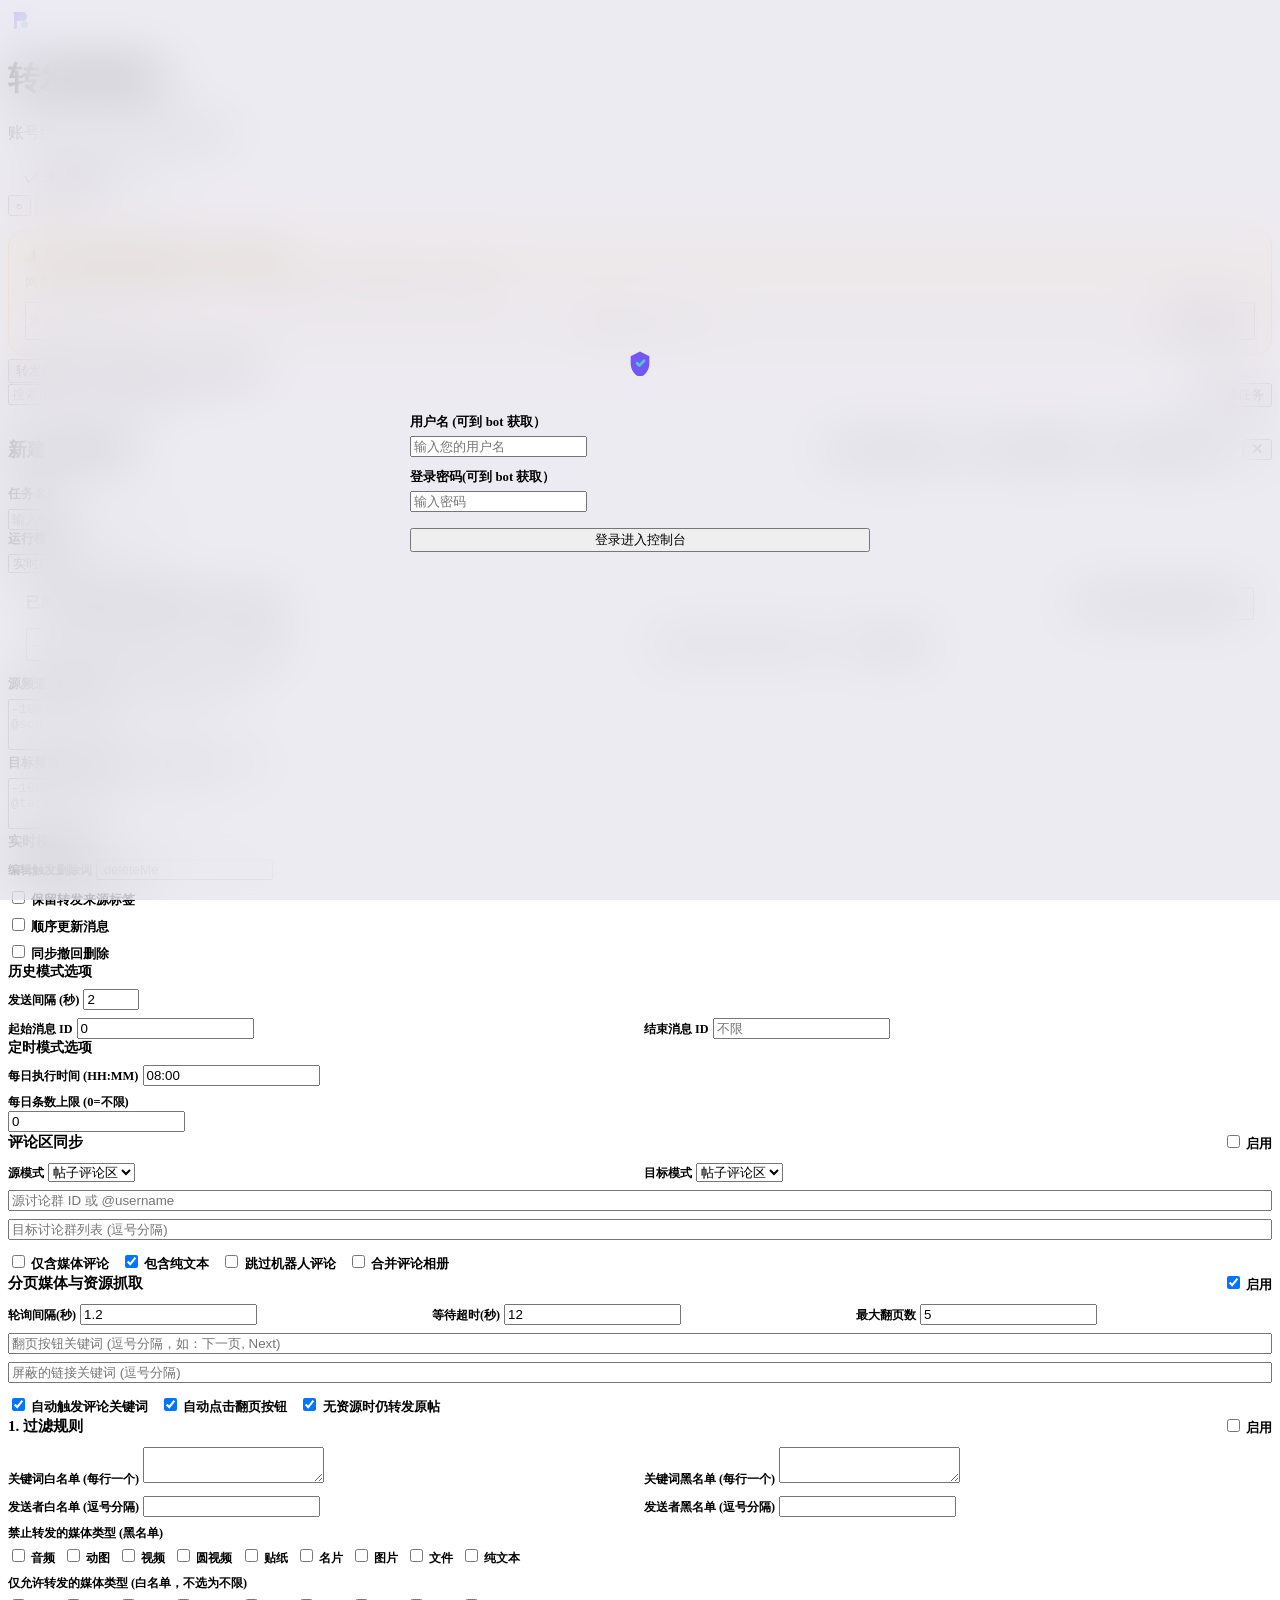
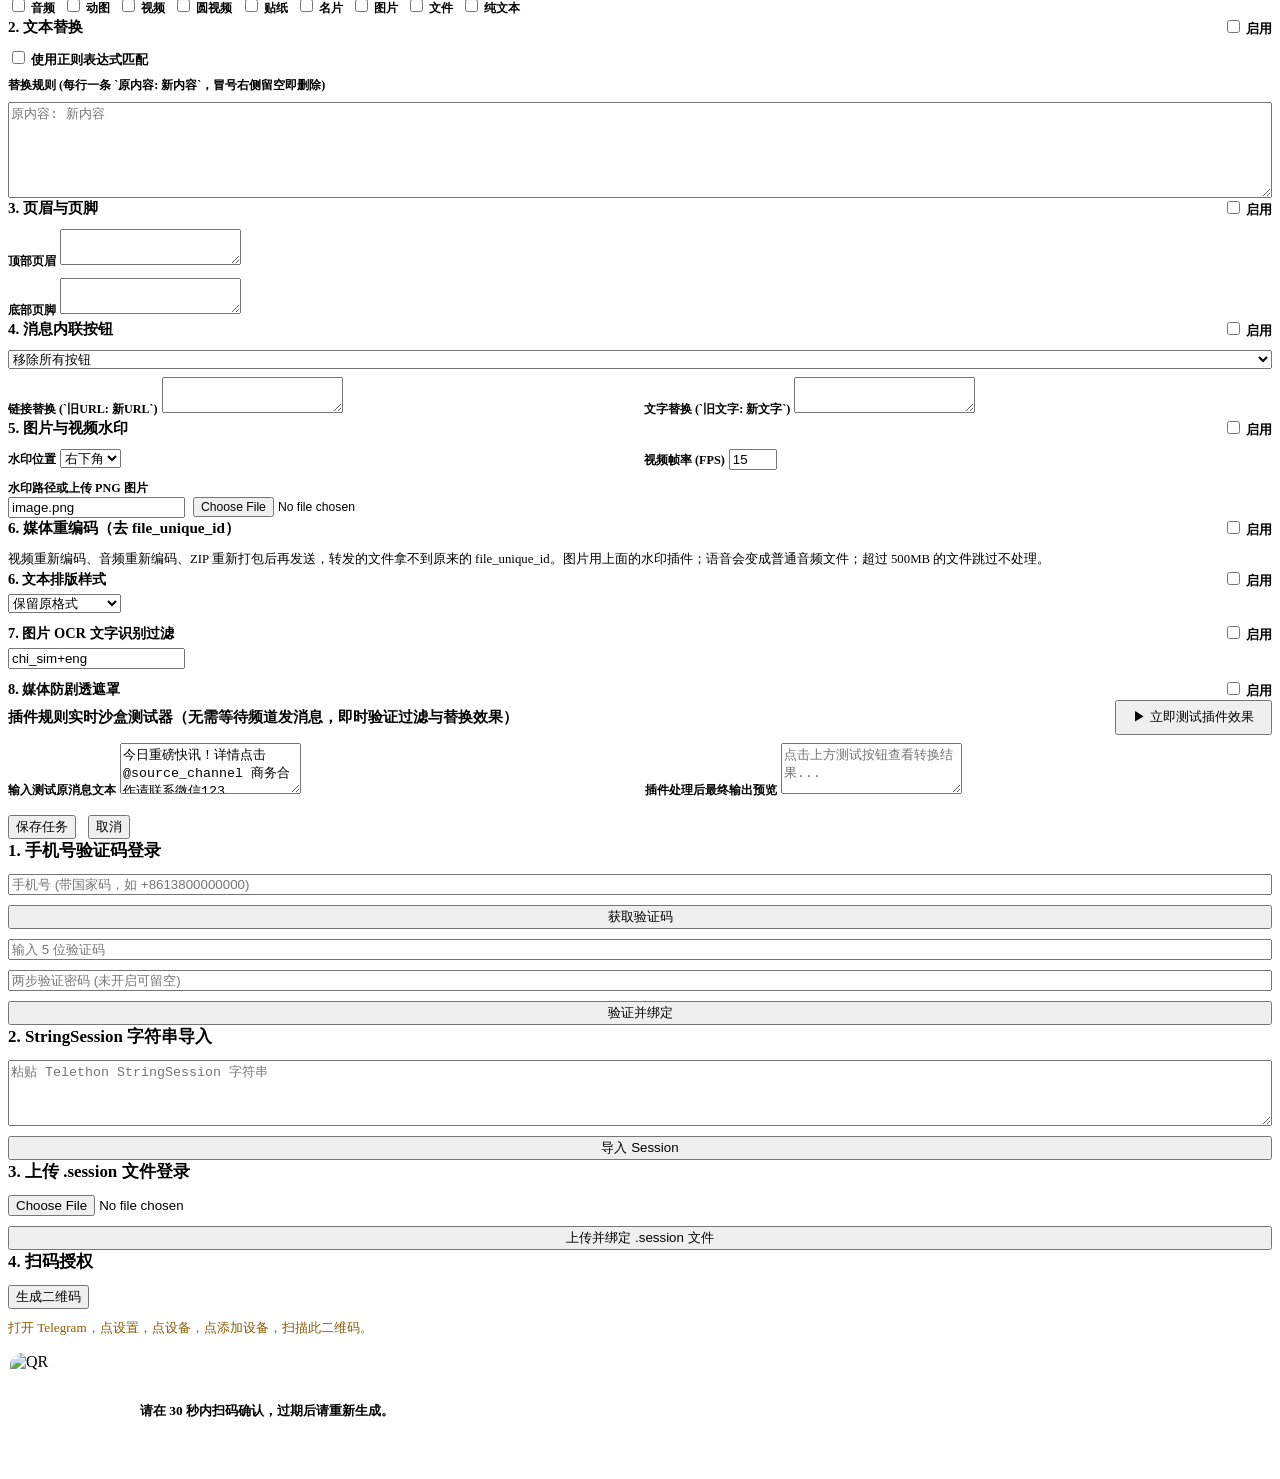
==== nb/multitenant/static/index.html @ 525ebd6b "Add recode plugin: re-encode video/audio and repack zip so forwarded copies get a new file_unique_id" ====
<!doctype html>
<html lang="zh-CN">
<head>
  <meta charset="utf-8">
  <meta name="viewport" content="width=device-width,initial-scale=1,maximum-scale=1">
  <title>转发控制台</title>
  <script src="https://telegram.org/js/telegram-web-app.js"></script>
  <link rel="stylesheet" href="/miniapp/static/style.css">
</head>
<body>
  <div id="app" class="liquid-slab">
    <header class="slab-topbar">
      <div class="slab-brand">
        <div class="slab-brand-icon" aria-hidden="true">
          <svg width="24" height="24" viewBox="0 0 24 24" fill="none">
            <path d="M5 5.5C5 4.67 5.67 4 6.5 4H14.5C16.99 4 19 6.01 19 8.5C19 10.99 16.99 13 14.5 13H9V19.5C9 20.33 8.33 21 7.5 21C6.67 21 6 20.33 6 19.5V5.5Z" fill="#7357F6"/>
            <circle cx="16.5" cy="16.5" r="3.5" fill="#52C5CF"/>
          </svg>
        </div>
        <div>
          <h1 class="slab-title">转发控制台</h1>
          <p class="slab-subtitle">账号绑定、转发任务与插件配置</p>
        </div>
      </div>

      <div class="window-controls">
        <div id="accountBadge" class="glass-status-pill" style="padding: 8px 16px;">
          <span class="check-badge-violet">✓</span>
          <span id="accountLabel" style="font-size: 0.86rem; font-weight: 700;">未绑定账号</span>
          <span id="loggedInBadge" class="hidden" style="font-size: 0.72rem; font-weight: 800; color: #1d9d63; background: #e6f7ee; border-radius: 999px; padding: 2px 8px; margin-left: 2px;">已登录</span>
        </div>
        <button id="refreshBtn" class="glass-circle-icon" title="刷新数据" type="button">↻</button>
        <button id="lockScreenBtn" class="glass-circle-icon" title="账号登录" type="button">🔒</button>
      </div>
    </header>

    <!-- 默认密码提醒横幅：网页账号为默认密码 admin123 时显示 -->
    <div id="defaultPwBanner" class="hidden" style="margin: 14px 0 4px; padding: 14px 16px; border-radius: 16px; background: #fff7e6; border: 1px solid #f5c66b; display: flex; flex-direction: column; gap: 10px;">
      <div style="font-size: 0.9rem; font-weight: 800; color: #8a5a00;">⚠️ 您正在使用默认密码登录，请尽快修改</div>
      <div style="font-size: 0.82rem; color: #6b5a2e;">网页账号 <strong id="defaultPwUser"></strong> 的密码仍是默认的 admin123，知道用户名的人可以直接登录，请立即修改。</div>
      <div style="display: flex; gap: 8px; flex-wrap: wrap;">
        <input id="oldPwInput" type="password" class="pill-input" style="flex: 1; min-width: 140px;" placeholder="原密码（admin123）">
        <input id="newPwInput" type="password" class="pill-input" style="flex: 1; min-width: 140px;" placeholder="新密码（至少 4 位）">
        <button id="changePwBtn" type="button" class="btn-liquid-primary" style="padding: 8px 18px;">修改密码</button>
      </div>
    </div>

    <!-- 精简后的 3 栏主导航 -->
    <nav class="segmented-track" aria-label="主导航">
      <button type="button" class="segment-btn active" data-tab="tasksView">转发任务 (<span id="taskCount">0</span>)</button>
      <button type="button" class="segment-btn" id="authTabBtn" data-tab="authView">账号登录</button>
      <button type="button" class="segment-btn" data-tab="streamView">实时转发流水</button>
    </nav>

    <!-- 视图 1：转发任务管理（列表 + 集成式任务与插件编辑器） -->
    <section id="tasksView" class="tab-panel">
      <div class="aqua-search-card" style="margin-bottom: 20px; display:flex; align-items:center; justify-content:space-between; gap:14px; flex-wrap:wrap;">
        <div class="pill-search-bar" style="flex:1; min-width:240px;">
          <input id="searchTaskInput" type="text" placeholder="搜索任务名称、源频道或目标群组...">
        </div>
        <button id="newTaskBtn" type="button" class="btn-liquid-primary">＋ 新建任务</button>
      </div>

      <!-- 任务卡片列表 -->
      <div id="taskList" class="bento-grid"></div>

      <!-- 统一任务与插件编辑器（消除重复设置入口，分 3 个清晰页签） -->
      <div id="editor" class="iridescent-feature-card hidden" style="margin-top: 22px;">
        <div style="display:flex; justify-content:space-between; align-items:center; margin-bottom:14px; flex-wrap:wrap; gap:10px;">
          <h3 id="editorTitle" style="margin:0; font-size:1.18rem; font-weight:800;">新建 / 编辑任务</h3>
          <div style="display:flex; gap:8px; align-items:center;">
            <div class="segmented-track" style="margin:0; padding:4px;">
              <button type="button" class="segment-btn active" data-editor-tab="edBasic" style="padding:6px 14px; font-size:0.82rem;">1. 通道与运行模式</button>
              <button type="button" class="segment-btn" data-editor-tab="edSync" style="padding:6px 14px; font-size:0.82rem;">2. 评论与资源抓取</button>
              <button type="button" class="segment-btn" data-editor-tab="edPlugins" style="padding:6px 14px; font-size:0.82rem;">3. 插件规则 (8项)</button>
            </div>
            <button type="button" id="closeEditorBtn" class="glass-circle-icon">✕</button>
          </div>
        </div>

        <form id="taskForm">
          <input type="hidden" id="taskId" name="id">
          <input type="hidden" id="taskRevision" name="revision" value="1">

          <!-- 子面板 1：基础通道与运行模式 -->
          <div id="edBasic" class="editor-subpanel bento-grid">
            <div class="col-6">
              <label style="display:block; font-size:0.83rem; font-weight:700; margin-bottom:6px;">任务名称</label>
              <input type="text" id="taskName" class="pill-input" required placeholder="输入任务名称">
            </div>

            <div class="col-6">
              <label style="display:block; font-size:0.83rem; font-weight:700; margin-bottom:6px;">运行模式</label>
              <select id="taskMode" class="pill-select">
                <option value="live">实时转发 (Live)</option>
                <option value="past">历史搬运 (Past)</option>
                <option value="schedule">定时推送 (Schedule)</option>
              </select>
            </div>

            <div class="col-12 aqua-search-card" style="padding:14px 18px;">
              <div style="display:flex; justify-content:space-between; align-items:center; flex-wrap:wrap; gap:10px; margin-bottom:8px;">
                <strong style="font-size:0.86rem;">已加入频道与群组快速选择器（免手填 ID）</strong>
                <button type="button" id="loadDialogsBtn" class="btn-liquid-secondary" style="padding:6px 14px; font-size:0.78rem;">↻ 拉取已加入的频道/群组列表</button>
              </div>
              <div style="display:grid; grid-template-columns:1fr 1fr; gap:10px;">
                <div style="display:flex; gap:6px;">
                  <select id="dialogSourcePicker" class="pill-select"><option value="">-- 选择后点击加入源列表 --</option></select>
                  <button type="button" id="appendSourceDialogBtn" class="btn-liquid-ghost" style="padding:6px 12px; font-size:0.78rem; white-space:nowrap;">＋ 设为源</button>
                </div>
                <div style="display:flex; gap:6px;">
                  <select id="dialogTargetPicker" class="pill-select"><option value="">-- 选择后点击加入目标列表 --</option></select>
                  <button type="button" id="appendTargetDialogBtn" class="btn-liquid-ghost" style="padding:6px 12px; font-size:0.78rem; white-space:nowrap;">＋ 设为目标</button>
                </div>
              </div>
            </div>

            <div class="col-6">
              <label style="display:block; font-size:0.83rem; font-weight:700; margin-bottom:6px;">源频道 / 群组 (每行一个 ID 或 @username)</label>
              <textarea id="sourceChat" class="pill-textarea" rows="3" required placeholder="-1001234567890&#10;@source_channel"></textarea>
            </div>

            <div class="col-6">
              <label style="display:block; font-size:0.83rem; font-weight:700; margin-bottom:6px;">目标频道 / 群组 (每行一个 ID 或 @username)</label>
              <textarea id="targetChat" class="pill-textarea" rows="3" required placeholder="-1009876543210&#10;@target_channel"></textarea>
            </div>

            <div class="col-4 glass-panel">
              <strong style="display:block; font-size:0.86rem; margin-bottom:8px;">实时模式选项</strong>
              <label style="font-size:0.78rem; font-weight:700;">编辑触发删除词</label>
              <input type="text" id="liveDeleteOnEdit" class="pill-input" value=".deleteMe">
              <div style="margin-top:8px; display:flex; flex-direction:column; gap:6px; font-size:0.82rem; font-weight:600;">
                <label><input type="checkbox" id="showForwardedFrom"> 保留转发来源标签</label>
                <label><input type="checkbox" id="liveSequential"> 顺序更新消息</label>
                <label><input type="checkbox" id="liveDeleteSync"> 同步撤回删除</label>
              </div>
            </div>

            <div class="col-4 glass-panel">
              <strong style="display:block; font-size:0.86rem; margin-bottom:8px;">历史模式选项</strong>
              <label style="font-size:0.78rem; font-weight:700;">发送间隔 (秒)</label>
              <input type="number" id="pastDelay" class="pill-input" value="2" min="0" max="100">
              <div style="display:grid; grid-template-columns:1fr 1fr; gap:8px; margin-top:8px;">
                <div>
                  <label style="font-size:0.76rem; font-weight:700;">起始消息 ID</label>
                  <input type="number" id="pastOffset" class="pill-input" value="0" min="0">
                </div>
                <div>
                  <label style="font-size:0.76rem; font-weight:700;">结束消息 ID</label>
                  <input type="number" id="pastEnd" class="pill-input" placeholder="不限">
                </div>
              </div>
            </div>

            <div class="col-4 glass-panel">
              <strong style="display:block; font-size:0.86rem; margin-bottom:8px;">定时模式选项</strong>
              <label style="font-size:0.78rem; font-weight:700;">每日执行时间 (HH:MM)</label>
              <input type="text" id="scheduleRunTime" class="pill-input" value="08:00">
              <label style="display:block; font-size:0.78rem; font-weight:700; margin-top:8px;">每日条数上限 (0=不限)</label>
              <input type="number" id="scheduleDailyLimit" class="pill-input" value="0" min="0">
            </div>
          </div>

          <!-- 子面板 2：评论区与资源抓取 -->
          <div id="edSync" class="editor-subpanel bento-grid hidden">
            <div class="col-6 glass-panel">
              <div style="display:flex; justify-content:space-between; align-items:center; margin-bottom:10px;">
                <strong style="font-size:0.95rem;">评论区同步</strong>
                <label style="font-size:0.84rem; font-weight:700;"><input type="checkbox" id="commentsEnabled"> 启用</label>
              </div>
              <div style="display:flex; flex-direction:column; gap:8px;">
                <div style="display:grid; grid-template-columns:1fr 1fr; gap:8px;">
                  <div>
                    <label style="font-size:0.76rem; font-weight:700;">源模式</label>
                    <select id="commentsSourceMode" class="pill-select">
                      <option value="comments">帖子评论区</option>
                      <option value="discussion">讨论群组</option>
                    </select>
                  </div>
                  <div>
                    <label style="font-size:0.76rem; font-weight:700;">目标模式</label>
                    <select id="commentsDestMode" class="pill-select">
                      <option value="comments">帖子评论区</option>
                      <option value="discussion">讨论群组</option>
                    </select>
                  </div>
                </div>
                <input type="text" id="commentsSourceGroup" class="pill-input" placeholder="源讨论群 ID 或 @username">
                <input type="text" id="commentsDestGroups" class="pill-input" placeholder="目标讨论群列表 (逗号分隔)">
                <div style="display:flex; gap:12px; flex-wrap:wrap; font-size:0.8rem; font-weight:600; margin-top:4px;">
                  <label><input type="checkbox" id="commentsOnlyMedia"> 仅含媒体评论</label>
                  <label><input type="checkbox" id="commentsIncludeText" checked> 包含纯文本</label>
                  <label><input type="checkbox" id="commentsSkipBot"> 跳过机器人评论</label>
                  <label><input type="checkbox" id="commentsMergeMedia"> 合并评论相册</label>
                </div>
              </div>
            </div>

            <div class="col-6 glass-panel">
              <div style="display:flex; justify-content:space-between; align-items:center; margin-bottom:10px;">
                <strong style="font-size:0.95rem;">分页媒体与资源抓取</strong>
                <label style="font-size:0.84rem; font-weight:700;"><input type="checkbox" id="botMediaEnabled" checked> 启用</label>
              </div>
              <div style="display:flex; flex-direction:column; gap:8px;">
                <div style="display:grid; grid-template-columns:1fr 1fr 1fr; gap:8px;">
                  <div>
                    <label style="font-size:0.76rem; font-weight:700;">轮询间隔(秒)</label>
                    <input type="number" id="botMediaPollInterval" class="pill-input" value="1.2" step="0.1">
                  </div>
                  <div>
                    <label style="font-size:0.76rem; font-weight:700;">等待超时(秒)</label>
                    <input type="number" id="botMediaWaitTimeout" class="pill-input" value="12">
                  </div>
                  <div>
                    <label style="font-size:0.76rem; font-weight:700;">最大翻页数</label>
                    <input type="number" id="botMediaMaxPages" class="pill-input" value="5">
                  </div>
                </div>
                <input type="text" id="botMediaKeywords" class="pill-input" placeholder="翻页按钮关键词 (逗号分隔，如：下一页, Next)">
                <input type="text" id="botMediaBlacklist" class="pill-input" placeholder="屏蔽的链接关键词 (逗号分隔)">
                <div style="display:flex; gap:12px; flex-wrap:wrap; font-size:0.8rem; font-weight:600; margin-top:4px;">
                  <label><input type="checkbox" id="botMediaAutoTrigger" checked> 自动触发评论关键词</label>
                  <label><input type="checkbox" id="botMediaPagination" checked> 自动点击翻页按钮</label>
                  <label><input type="checkbox" id="botMediaForceEmpty" checked> 无资源时仍转发原帖</label>
                </div>
              </div>
            </div>
          </div>

          <!-- 子面板 3：8大插件完整参数 -->
          <div id="edPlugins" class="editor-subpanel bento-grid hidden">
            <!-- 1. 过滤插件 -->
            <div class="col-6 glass-panel">
              <div style="display:flex; justify-content:space-between; align-items:center; margin-bottom:10px;">
                <strong style="font-size:0.95rem;">1. 过滤规则</strong>
                <label style="font-size:0.84rem; font-weight:700;"><input type="checkbox" id="plg_filter_check"> 启用</label>
              </div>
              <div style="display:flex; flex-direction:column; gap:8px;">
                <div style="display:grid; grid-template-columns:1fr 1fr; gap:8px;">
                  <div>
                    <label style="font-size:0.76rem; font-weight:700;">关键词白名单 (每行一个)</label>
                    <textarea id="plg_filter_text_white" class="pill-textarea" rows="2"></textarea>
                  </div>
                  <div>
                    <label style="font-size:0.76rem; font-weight:700;">关键词黑名单 (每行一个)</label>
                    <textarea id="plg_filter_text_black" class="pill-textarea" rows="2"></textarea>
                  </div>
                </div>
                <div style="display:grid; grid-template-columns:1fr 1fr; gap:8px;">
                  <div>
                    <label style="font-size:0.76rem; font-weight:700;">发送者白名单 (逗号分隔)</label>
                    <input type="text" id="plg_filter_users_white" class="pill-input">
                  </div>
                  <div>
                    <label style="font-size:0.76rem; font-weight:700;">发送者黑名单 (逗号分隔)</label>
                    <input type="text" id="plg_filter_users_black" class="pill-input">
                  </div>
                </div>
                <div>
                  <label style="font-size:0.76rem; font-weight:700; display:block; margin-bottom:4px;">禁止转发的媒体类型 (黑名单)</label>
                  <div id="plg_filter_files_black" style="display:flex; flex-wrap:wrap; gap:8px; font-size:0.78rem; font-weight:600;">
                    <label><input type="checkbox" value="audio"> 音频</label>
                    <label><input type="checkbox" value="gif"> 动图</label>
                    <label><input type="checkbox" value="video"> 视频</label>
                    <label><input type="checkbox" value="video_note"> 圆视频</label>
                    <label><input type="checkbox" value="sticker"> 贴纸</label>
                    <label><input type="checkbox" value="contact"> 名片</label>
                    <label><input type="checkbox" value="photo"> 图片</label>
                    <label><input type="checkbox" value="document"> 文件</label>
                    <label><input type="checkbox" value="nofile"> 纯文本</label>
                  </div>
                </div>
                <div>
                  <label style="font-size:0.76rem; font-weight:700; display:block; margin-bottom:4px;">仅允许转发的媒体类型 (白名单，不选为不限)</label>
                  <div id="plg_filter_files_white" style="display:flex; flex-wrap:wrap; gap:8px; font-size:0.78rem; font-weight:600;">
                    <label><input type="checkbox" value="audio"> 音频</label>
                    <label><input type="checkbox" value="gif"> 动图</label>
                    <label><input type="checkbox" value="video"> 视频</label>
                    <label><input type="checkbox" value="video_note"> 圆视频</label>
                    <label><input type="checkbox" value="sticker"> 贴纸</label>
                    <label><input type="checkbox" value="contact"> 名片</label>
                    <label><input type="checkbox" value="photo"> 图片</label>
                    <label><input type="checkbox" value="document"> 文件</label>
                    <label><input type="checkbox" value="nofile"> 纯文本</label>
                  </div>
                </div>
              </div>
            </div>

            <!-- 2. 文本替换插件 -->
            <div class="col-6 glass-panel">
              <div style="display:flex; justify-content:space-between; align-items:center; margin-bottom:10px;">
                <strong style="font-size:0.95rem;">2. 文本替换</strong>
                <label style="font-size:0.84rem; font-weight:700;"><input type="checkbox" id="plg_replace_check"> 启用</label>
              </div>
              <div style="display:flex; flex-direction:column; gap:8px;">
                <label style="font-size:0.82rem; font-weight:700;">
                  <input type="checkbox" id="plg_replace_regex"> 使用正则表达式匹配
                </label>
                <label style="font-size:0.76rem; font-weight:700;">替换规则 (每行一条 `原内容: 新内容`，冒号右侧留空即删除)</label>
                <textarea id="plg_replace_text_raw" class="pill-textarea" rows="6" placeholder="原内容: 新内容"></textarea>
              </div>
            </div>

            <!-- 3. 页眉页脚插件 -->
            <div class="col-6 glass-panel">
              <div style="display:flex; justify-content:space-between; align-items:center; margin-bottom:10px;">
                <strong style="font-size:0.95rem;">3. 页眉与页脚</strong>
                <label style="font-size:0.84rem; font-weight:700;"><input type="checkbox" id="plg_caption_check"> 启用</label>
              </div>
              <div style="display:flex; flex-direction:column; gap:8px;">
                <div>
                  <label style="font-size:0.76rem; font-weight:700;">顶部页眉</label>
                  <textarea id="plg_caption_header" class="pill-textarea" rows="2"></textarea>
                </div>
                <div>
                  <label style="font-size:0.76rem; font-weight:700;">底部页脚</label>
                  <textarea id="plg_caption_footer" class="pill-textarea" rows="2"></textarea>
                </div>
              </div>
            </div>

            <!-- 4. 内联按钮插件 -->
            <div class="col-6 glass-panel">
              <div style="display:flex; justify-content:space-between; align-items:center; margin-bottom:10px;">
                <strong style="font-size:0.95rem;">4. 消息内联按钮</strong>
                <label style="font-size:0.84rem; font-weight:700;"><input type="checkbox" id="plg_inline_check"> 启用</label>
              </div>
              <div style="display:flex; flex-direction:column; gap:8px;">
                <select id="plg_inline_mode" class="pill-select">
                  <option value="remove">移除所有按钮</option>
                  <option value="replace_url">仅替换按钮链接</option>
                  <option value="replace_all">替换按钮文字与链接</option>
                </select>
                <div style="display:grid; grid-template-columns:1fr 1fr; gap:8px;">
                  <div>
                    <label style="font-size:0.76rem; font-weight:700;">链接替换 (`旧URL: 新URL`)</label>
                    <textarea id="plg_inline_url_raw" class="pill-textarea" rows="2"></textarea>
                  </div>
                  <div>
                    <label style="font-size:0.76rem; font-weight:700;">文字替换 (`旧文字: 新文字`)</label>
                    <textarea id="plg_inline_text_raw" class="pill-textarea" rows="2"></textarea>
                  </div>
                </div>
              </div>
            </div>

            <!-- 5. 水印插件 -->
            <div class="col-6 glass-panel">
              <div style="display:flex; justify-content:space-between; align-items:center; margin-bottom:10px;">
                <strong style="font-size:0.95rem;">5. 图片与视频水印</strong>
                <label style="font-size:0.84rem; font-weight:700;"><input type="checkbox" id="plg_mark_check"> 启用</label>
              </div>
              <div style="display:flex; flex-direction:column; gap:8px;">
                <div style="display:grid; grid-template-columns:1fr 1fr; gap:8px;">
                  <div>
                    <label style="font-size:0.76rem; font-weight:700;">水印位置</label>
                    <select id="plg_mark_position" class="pill-select">
                      <option value="centre">居中</option>
                      <option value="bottom_right" selected>右下角</option>
                      <option value="bottom_left">左下角</option>
                      <option value="top_right">右上角</option>
                      <option value="top_left">左上角</option>
                    </select>
                  </div>
                  <div>
                    <label style="font-size:0.76rem; font-weight:700;">视频帧率 (FPS)</label>
                    <input type="number" id="plg_mark_fps" class="pill-input" value="15" min="1" max="60">
                  </div>
                </div>
                <div>
                  <label style="font-size:0.76rem; font-weight:700;">水印路径或上传 PNG 图片</label>
                  <div style="display:flex; gap:8px; align-items:center;">
                    <input type="text" id="plg_mark_image" class="pill-input" value="image.png">
                    <input type="file" id="plg_mark_file" accept="image/png" style="font-size:0.76rem; max-width:170px;">
                  </div>
                </div>
              </div>
            </div>

            <!-- 6. 媒体重编码（去 file_unique_id） -->
            <div class="col-6 glass-panel">
              <div style="display:flex; justify-content:space-between; align-items:center; margin-bottom:10px;">
                <strong style="font-size:0.95rem;">6. 媒体重编码（去 file_unique_id）</strong>
                <label style="font-size:0.84rem; font-weight:700;"><input type="checkbox" id="plg_recode_check"> 启用</label>
              </div>
              <div style="font-size:0.8rem; color:var(--text-muted); line-height:1.6;">
                视频重新编码、音频重新编码、ZIP 重新打包后再发送，转发的文件拿不到原来的 file_unique_id。图片用上面的水印插件；语音会变成普通音频文件；超过 500MB 的文件跳过不处理。
              </div>
            </div>

            <!-- 7~9. 文本样式 + OCR + 防剧透 -->
            <div class="col-6 glass-panel" style="display:flex; flex-direction:column; justify-content:space-between; gap:10px;">
              <div>
                <div style="display:flex; justify-content:space-between; align-items:center; margin-bottom:4px;">
                  <strong style="font-size:0.9rem;">6. 文本排版样式</strong>
                  <label style="font-size:0.82rem; font-weight:700;"><input type="checkbox" id="plg_fmt_check"> 启用</label>
                </div>
                <select id="plg_fmt_style" class="pill-select">
                  <option value="preserve">保留原格式</option>
                  <option value="bold">粗体</option>
                  <option value="italic">斜体</option>
                  <option value="code">等宽代码</option>
                  <option value="strikethrough">删除线</option>
                  <option value="spoiler">防剧透隐藏文字</option>
                </select>
              </div>

              <div>
                <div style="display:flex; justify-content:space-between; align-items:center; margin-bottom:4px;">
                  <strong style="font-size:0.9rem;">7. 图片 OCR 文字识别过滤</strong>
                  <label style="font-size:0.82rem; font-weight:700;"><input type="checkbox" id="plg_ocr_check"> 启用</label>
                </div>
                <input type="text" id="plg_ocr_lang" class="pill-input" value="chi_sim+eng" placeholder="语言代码，如 chi_sim+eng">
              </div>

              <div style="display:flex; justify-content:space-between; align-items:center;">
                <strong style="font-size:0.9rem;">8. 媒体防剧透遮罩</strong>
                <label style="font-size:0.82rem; font-weight:700;"><input type="checkbox" id="plg_spoiler_check"> 启用</label>
              </div>
            </div>
            <!-- 插件规则实时沙盒测试器 -->
            <div class="col-12 aqua-search-card">
              <div style="display:flex; justify-content:space-between; align-items:center; flex-wrap:wrap; gap:10px; margin-bottom:8px;">
                <strong style="font-size:0.92rem;">插件规则实时沙盒测试器（无需等待频道发消息，即时验证过滤与替换效果）</strong>
                <button type="button" id="runPluginSandboxBtn" class="btn-liquid-primary" style="padding:7px 16px; font-size:0.8rem;">▶ 立即测试插件效果</button>
              </div>
              <div style="display:grid; grid-template-columns:1fr 1fr; gap:10px;">
                <div>
                  <label style="font-size:0.76rem; font-weight:700;">输入测试原消息文本</label>
                  <textarea id="sandboxInputText" class="pill-textarea" rows="3" placeholder="输入一段带广告或待替换词的消息进行测试...">今日重磅快讯！详情点击 @source_channel 商务合作请联系微信123</textarea>
                </div>
                <div>
                  <label style="font-size:0.76rem; font-weight:700;">插件处理后最终输出预览</label>
                  <textarea id="sandboxOutputText" class="pill-textarea" rows="3" readonly placeholder="点击上方测试按钮查看转换结果..."></textarea>
                </div>
              </div>
            </div>
          </div>

          <div style="display:flex; gap:12px; flex-wrap:wrap; margin-top:16px;">
            <button type="submit" class="btn-liquid-primary">保存任务</button>
            <button type="button" id="cancelBtn" class="btn-liquid-ghost">取消</button>
          </div>
        </form>
      </div>
    </section>

    <!-- 视图 2：账号登录与绑定 (4种方式) -->
    <section id="authView" class="tab-panel hidden">
      <div class="bento-grid">
        <!-- 1. 手机号验证码登录 -->
        <div class="col-6 glass-panel">
          <h3 style="margin:0 0 12px; font-size:1.06rem; font-weight:800;">1. 手机号验证码登录</h3>
          <div style="display:flex; flex-direction:column; gap:10px;">
            <input id="webPhoneInput" type="text" class="pill-input" placeholder="手机号 (带国家码，如 +8613800000000)">
            <button id="sendPhoneCodeBtn" type="button" class="btn-liquid-primary">获取验证码</button>
            <input id="webCodeInput" type="text" class="pill-input" placeholder="输入 5 位验证码">
            <input id="web2faInput" type="password" class="pill-input" placeholder="两步验证密码 (未开启可留空)">
            <button id="verifyPhoneCodeBtn" type="button" class="btn-liquid-secondary">验证并绑定</button>
          </div>
        </div>

        <!-- 2. StringSession 字符串导入 -->
        <div class="col-6 iridescent-feature-card">
          <h3 style="margin:0 0 12px; font-size:1.06rem; font-weight:800;">2. StringSession 字符串导入</h3>
          <div style="display:flex; flex-direction:column; gap:10px;">
            <textarea id="sessionStringInput" class="pill-textarea" rows="4" placeholder="粘贴 Telethon StringSession 字符串"></textarea>
            <button id="importSessionBtn" type="button" class="btn-liquid-primary">导入 Session</button>
          </div>
        </div>

        <!-- 3. .session 会话文件上传 -->
        <div class="col-6 aqua-search-card">
          <h3 style="margin:0 0 12px; font-size:1.06rem; font-weight:800;">3. 上传 .session 文件登录</h3>
          <div style="display:flex; flex-direction:column; gap:10px;">
            <input id="sessionFileInput" type="file" accept=".session" class="pill-input">
            <button id="uploadSessionFileBtn" type="button" class="btn-liquid-primary">上传并绑定 .session 文件</button>
          </div>
        </div>

        <!-- 4. 扫码授权 -->
        <div class="col-6 glass-panel">
          <h3 style="margin:0 0 12px; font-size:1.06rem; font-weight:800;">4. 扫码授权</h3>
          <div style="display:flex; flex-direction:column; gap:10px;">
            <div style="display:flex; gap:10px; flex-wrap:wrap;">
              <button id="generateDeepLinkBtn" type="button" class="btn-liquid-primary">生成二维码</button>
            </div>
            <div style="font-size:0.82rem; color:#8a5a00;">打开 Telegram，点设置，点设备，点添加设备，扫描此二维码。</div>
            <div id="qrPreviewBox" class="hidden" style="display:flex; align-items:center; gap:12px; margin-top:4px;">
              <img id="qrPreviewImg" src="" alt="QR" style="width:116px; height:116px; border-radius:14px; border:2px solid #fff;">
              <span id="qrStatusText" style="font-size:0.84rem; font-weight:700;">请在 30 秒内扫码确认，过期后请重新生成。</span>
            </div>
          </div>
        </div>
      </div>
    </section>

  </div>

  <!-- 登录弹窗 (Login Gate) -->
  <div id="adminLockModal" class="hidden" style="position:fixed; inset:0; z-index:9000; background:rgba(229,226,236,0.68); backdrop-filter:blur(26px); -webkit-backdrop-filter:blur(26px); display:flex; align-items:center; justify-content:center; padding:18px;">
    <div class="liquid-slab" style="max-width:460px; width:100%; padding:30px 28px; text-align:center;">
      <div class="slab-brand-icon" style="width:54px; height:54px; margin:0 auto 12px; border-radius:18px;">
        <svg width="28" height="28" viewBox="0 0 24 24" fill="none">
          <path d="M12 3L4 7V13C4 18.5 7.4 23.6 12 25C16.6 23.6 20 18.5 20 13V7L12 3Z" fill="#7357F6"/>
          <path d="M9.5 13L11.5 15L15.5 11" stroke="#52C5CF" stroke-width="2.4" stroke-linecap="round" stroke-linejoin="round"/>
        </svg>
      </div>

      <!-- 登录表单 -->
      <form id="adminGateForm" style="display:flex; flex-direction:column; gap:12px; text-align:left;">
        <div>
          <label style="display:block; font-size:0.8rem; font-weight:700; margin-bottom:5px;">用户名 (可到 bot 获取）</label>
          <input id="gateUsernameInput" type="text" class="pill-input" required placeholder="输入您的用户名">
        </div>
        <div>
          <label style="display:block; font-size:0.8rem; font-weight:700; margin-bottom:5px;">登录密码(可到 bot 获取）</label>
          <input id="gatePasswordInput" type="password" class="pill-input" required placeholder="输入密码">
        </div>
        <button type="submit" class="btn-liquid-primary" style="width:100%; margin-top:4px;">登录进入控制台</button>
      </form>

    </div>
  </div>

  <div id="toast" class="liquid-toast hidden"></div>
  <script src="/miniapp/static/app.js"></script>
</body>
</html>
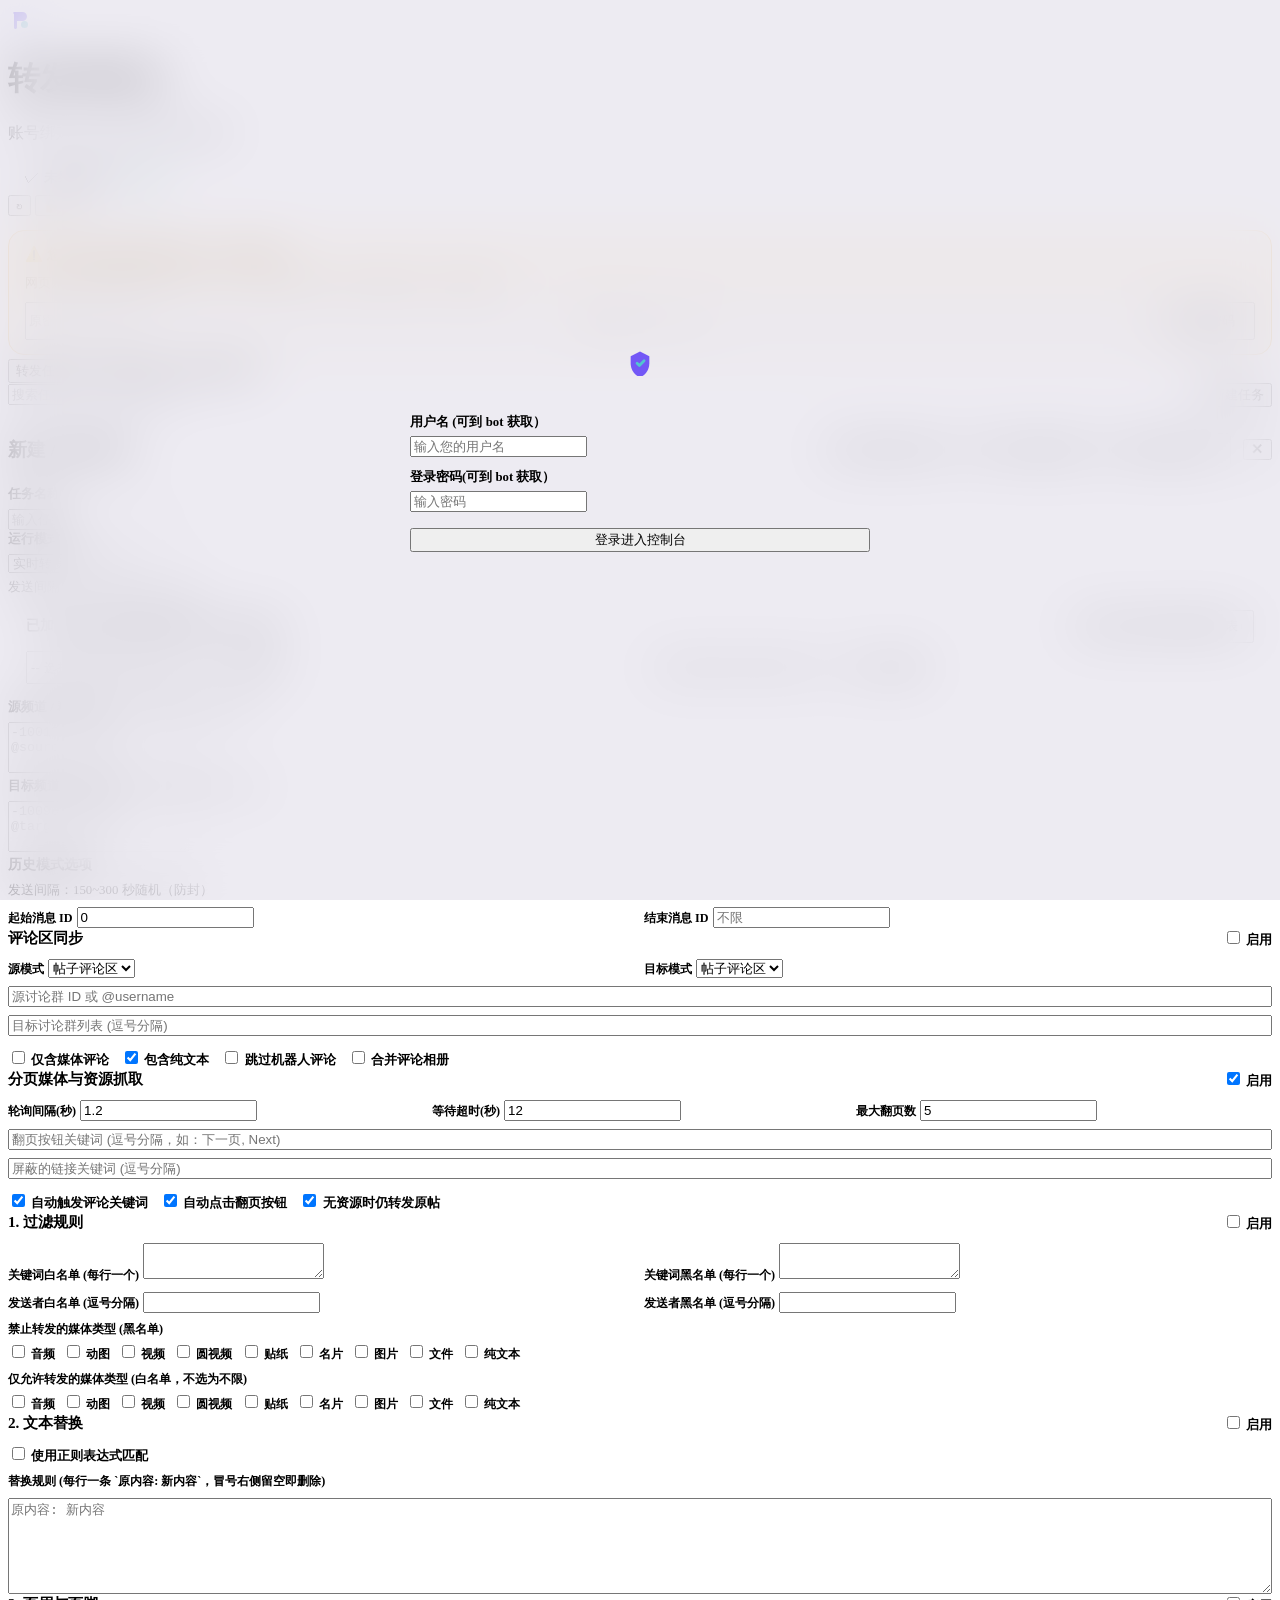
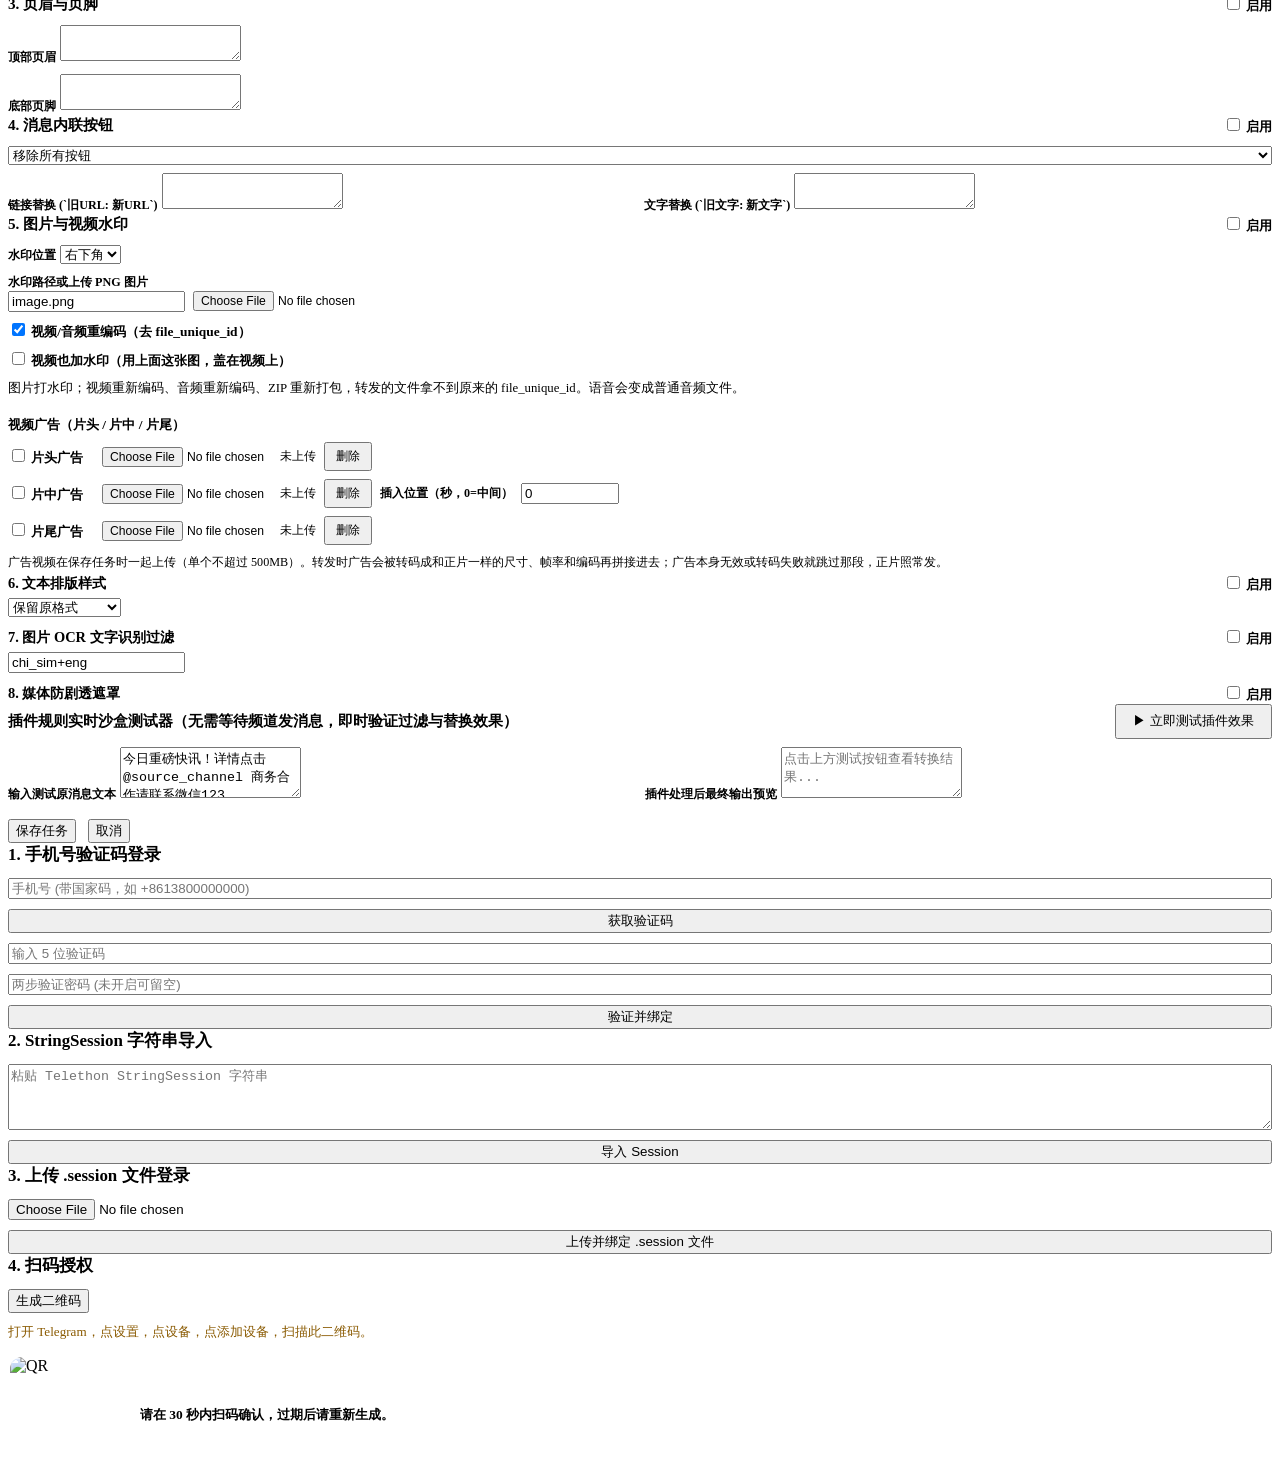
==== commit af71f803: "Merge recode into watermark plugin; add video ads (intro/midroll/outro); drop 500MB cap; live/past a" ====
--- a/nb/multitenant/static/index.html
+++ b/nb/multitenant/static/index.html
@@ -94,8 +94,8 @@
               <select id="taskMode" class="pill-select">
                 <option value="live">实时转发 (Live)</option>
                 <option value="past">历史搬运 (Past)</option>
-                <option value="schedule">定时推送 (Schedule)</option>
               </select>
+              <div style="margin-top:6px; font-size:0.8rem; color:var(--text-muted);">发送间隔：150~300 秒随机（防封）</div>
             </div>
 
             <div class="col-12 aqua-search-card" style="padding:14px 18px;">
@@ -125,21 +125,9 @@
               <textarea id="targetChat" class="pill-textarea" rows="3" required placeholder="-1009876543210&#10;@target_channel"></textarea>
             </div>
 
-            <div class="col-4 glass-panel">
-              <strong style="display:block; font-size:0.86rem; margin-bottom:8px;">实时模式选项</strong>
-              <label style="font-size:0.78rem; font-weight:700;">编辑触发删除词</label>
-              <input type="text" id="liveDeleteOnEdit" class="pill-input" value=".deleteMe">
-              <div style="margin-top:8px; display:flex; flex-direction:column; gap:6px; font-size:0.82rem; font-weight:600;">
-                <label><input type="checkbox" id="showForwardedFrom"> 保留转发来源标签</label>
-                <label><input type="checkbox" id="liveSequential"> 顺序更新消息</label>
-                <label><input type="checkbox" id="liveDeleteSync"> 同步撤回删除</label>
-              </div>
-            </div>
-
-            <div class="col-4 glass-panel">
+            <div class="col-6 glass-panel">
               <strong style="display:block; font-size:0.86rem; margin-bottom:8px;">历史模式选项</strong>
-              <label style="font-size:0.78rem; font-weight:700;">发送间隔 (秒)</label>
-              <input type="number" id="pastDelay" class="pill-input" value="2" min="0" max="100">
+              <div style="font-size:0.8rem; color:var(--text-muted);">发送间隔：150~300 秒随机（防封）</div>
               <div style="display:grid; grid-template-columns:1fr 1fr; gap:8px; margin-top:8px;">
                 <div>
                   <label style="font-size:0.76rem; font-weight:700;">起始消息 ID</label>
@@ -152,14 +140,6 @@
               </div>
             </div>
 
-            <div class="col-4 glass-panel">
-              <strong style="display:block; font-size:0.86rem; margin-bottom:8px;">定时模式选项</strong>
-              <label style="font-size:0.78rem; font-weight:700;">每日执行时间 (HH:MM)</label>
-              <input type="text" id="scheduleRunTime" class="pill-input" value="08:00">
-              <label style="display:block; font-size:0.78rem; font-weight:700; margin-top:8px;">每日条数上限 (0=不限)</label>
-              <input type="number" id="scheduleDailyLimit" class="pill-input" value="0" min="0">
-            </div>
-          </div>
 
           <!-- 子面板 2：评论区与资源抓取 -->
           <div id="edSync" class="editor-subpanel bento-grid hidden">
@@ -363,10 +343,6 @@
                       <option value="top_left">左上角</option>
                     </select>
                   </div>
-                  <div>
-                    <label style="font-size:0.76rem; font-weight:700;">视频帧率 (FPS)</label>
-                    <input type="number" id="plg_mark_fps" class="pill-input" value="15" min="1" max="60">
-                  </div>
                 </div>
                 <div>
                   <label style="font-size:0.76rem; font-weight:700;">水印路径或上传 PNG 图片</label>
@@ -375,21 +351,39 @@
                     <input type="file" id="plg_mark_file" accept="image/png" style="font-size:0.76rem; max-width:170px;">
                   </div>
                 </div>
-              </div>
-            </div>
-
-            <!-- 6. 媒体重编码（去 file_unique_id） -->
-            <div class="col-6 glass-panel">
-              <div style="display:flex; justify-content:space-between; align-items:center; margin-bottom:10px;">
-                <strong style="font-size:0.95rem;">6. 媒体重编码（去 file_unique_id）</strong>
-                <label style="font-size:0.84rem; font-weight:700;"><input type="checkbox" id="plg_recode_check"> 启用</label>
-              </div>
-              <div style="font-size:0.8rem; color:var(--text-muted); line-height:1.6;">
-                视频重新编码、音频重新编码、ZIP 重新打包后再发送，转发的文件拿不到原来的 file_unique_id。图片用上面的水印插件；语音会变成普通音频文件；超过 500MB 的文件跳过不处理。
-              </div>
-            </div>
-
-            <!-- 7~9. 文本样式 + OCR + 防剧透 -->
+                <label style="font-size:0.84rem; font-weight:700;"><input type="checkbox" id="plg_mark_recode" checked> 视频/音频重编码（去 file_unique_id）</label>
+                <label style="font-size:0.84rem; font-weight:700;"><input type="checkbox" id="plg_mark_video_mark"> 视频也加水印（用上面这张图，盖在视频上）</label>
+                <div style="font-size:0.8rem; color:var(--text-muted); line-height:1.6;">
+                  图片打水印；视频重新编码、音频重新编码、ZIP 重新打包，转发的文件拿不到原来的 file_unique_id。语音会变成普通音频文件。
+                </div>
+                <div style="border-top:1px solid var(--glass-border); padding-top:10px; display:flex; flex-direction:column; gap:8px;">
+                  <strong style="font-size:0.84rem;">视频广告（片头 / 片中 / 片尾）</strong>
+                  <div style="display:flex; gap:8px; align-items:center; flex-wrap:wrap;">
+                    <label style="font-size:0.82rem; font-weight:700; min-width:86px;"><input type="checkbox" id="plg_ad_intro"> 片头广告</label>
+                    <input type="file" id="plg_ad_intro_file" accept="video/*" style="font-size:0.76rem; max-width:170px;">
+                    <span id="plg_ad_intro_status" style="font-size:0.76rem; color:var(--text-muted);">未上传</span>
+                    <button type="button" class="btn-liquid-ghost" style="padding:4px 10px; font-size:0.76rem;" data-ad-remove="intro">删除</button>
+                  </div>
+                  <div style="display:flex; gap:8px; align-items:center; flex-wrap:wrap;">
+                    <label style="font-size:0.82rem; font-weight:700; min-width:86px;"><input type="checkbox" id="plg_ad_midroll"> 片中广告</label>
+                    <input type="file" id="plg_ad_midroll_file" accept="video/*" style="font-size:0.76rem; max-width:170px;">
+                    <span id="plg_ad_midroll_status" style="font-size:0.76rem; color:var(--text-muted);">未上传</span>
+                    <button type="button" class="btn-liquid-ghost" style="padding:4px 10px; font-size:0.76rem;" data-ad-remove="midroll">删除</button>
+                    <label style="font-size:0.76rem; font-weight:700;">插入位置（秒，0=中间）</label>
+                    <input type="number" id="plg_ad_midroll_at" class="pill-input" value="0" min="0" step="1" style="max-width:90px;">
+                  </div>
+                  <div style="display:flex; gap:8px; align-items:center; flex-wrap:wrap;">
+                    <label style="font-size:0.82rem; font-weight:700; min-width:86px;"><input type="checkbox" id="plg_ad_outro"> 片尾广告</label>
+                    <input type="file" id="plg_ad_outro_file" accept="video/*" style="font-size:0.76rem; max-width:170px;">
+                    <span id="plg_ad_outro_status" style="font-size:0.76rem; color:var(--text-muted);">未上传</span>
+                    <button type="button" class="btn-liquid-ghost" style="padding:4px 10px; font-size:0.76rem;" data-ad-remove="outro">删除</button>
+                  </div>
+                  <div style="font-size:0.76rem; color:var(--text-muted); line-height:1.6;">广告视频在保存任务时一起上传（单个不超过 500MB）。转发时广告会被转码成和正片一样的尺寸、帧率和编码再拼接进去；广告本身无效或转码失败就跳过那段，正片照常发。</div>
+                </div>
+              </div>
+            </div>
+
+            <!-- 6~8. 文本样式 + OCR + 防剧透 -->
             <div class="col-6 glass-panel" style="display:flex; flex-direction:column; justify-content:space-between; gap:10px;">
               <div>
                 <div style="display:flex; justify-content:space-between; align-items:center; margin-bottom:4px;">
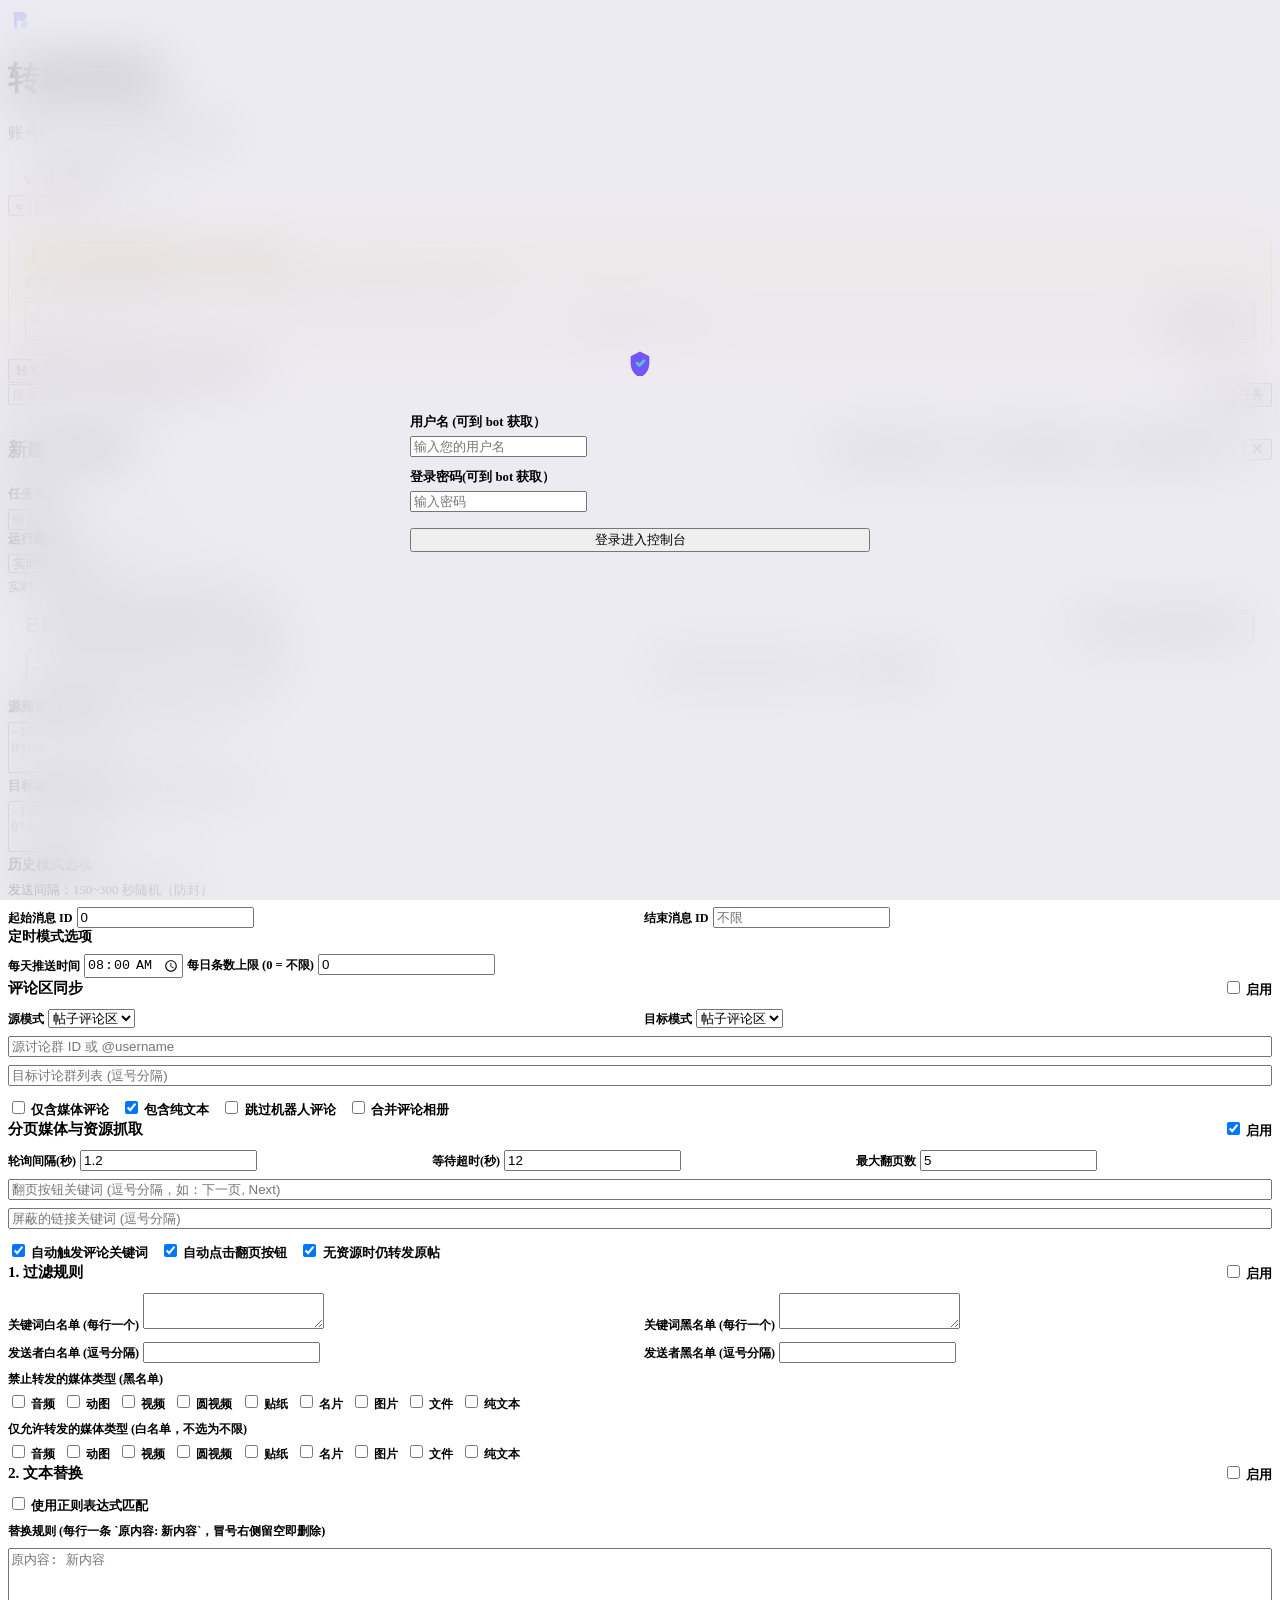
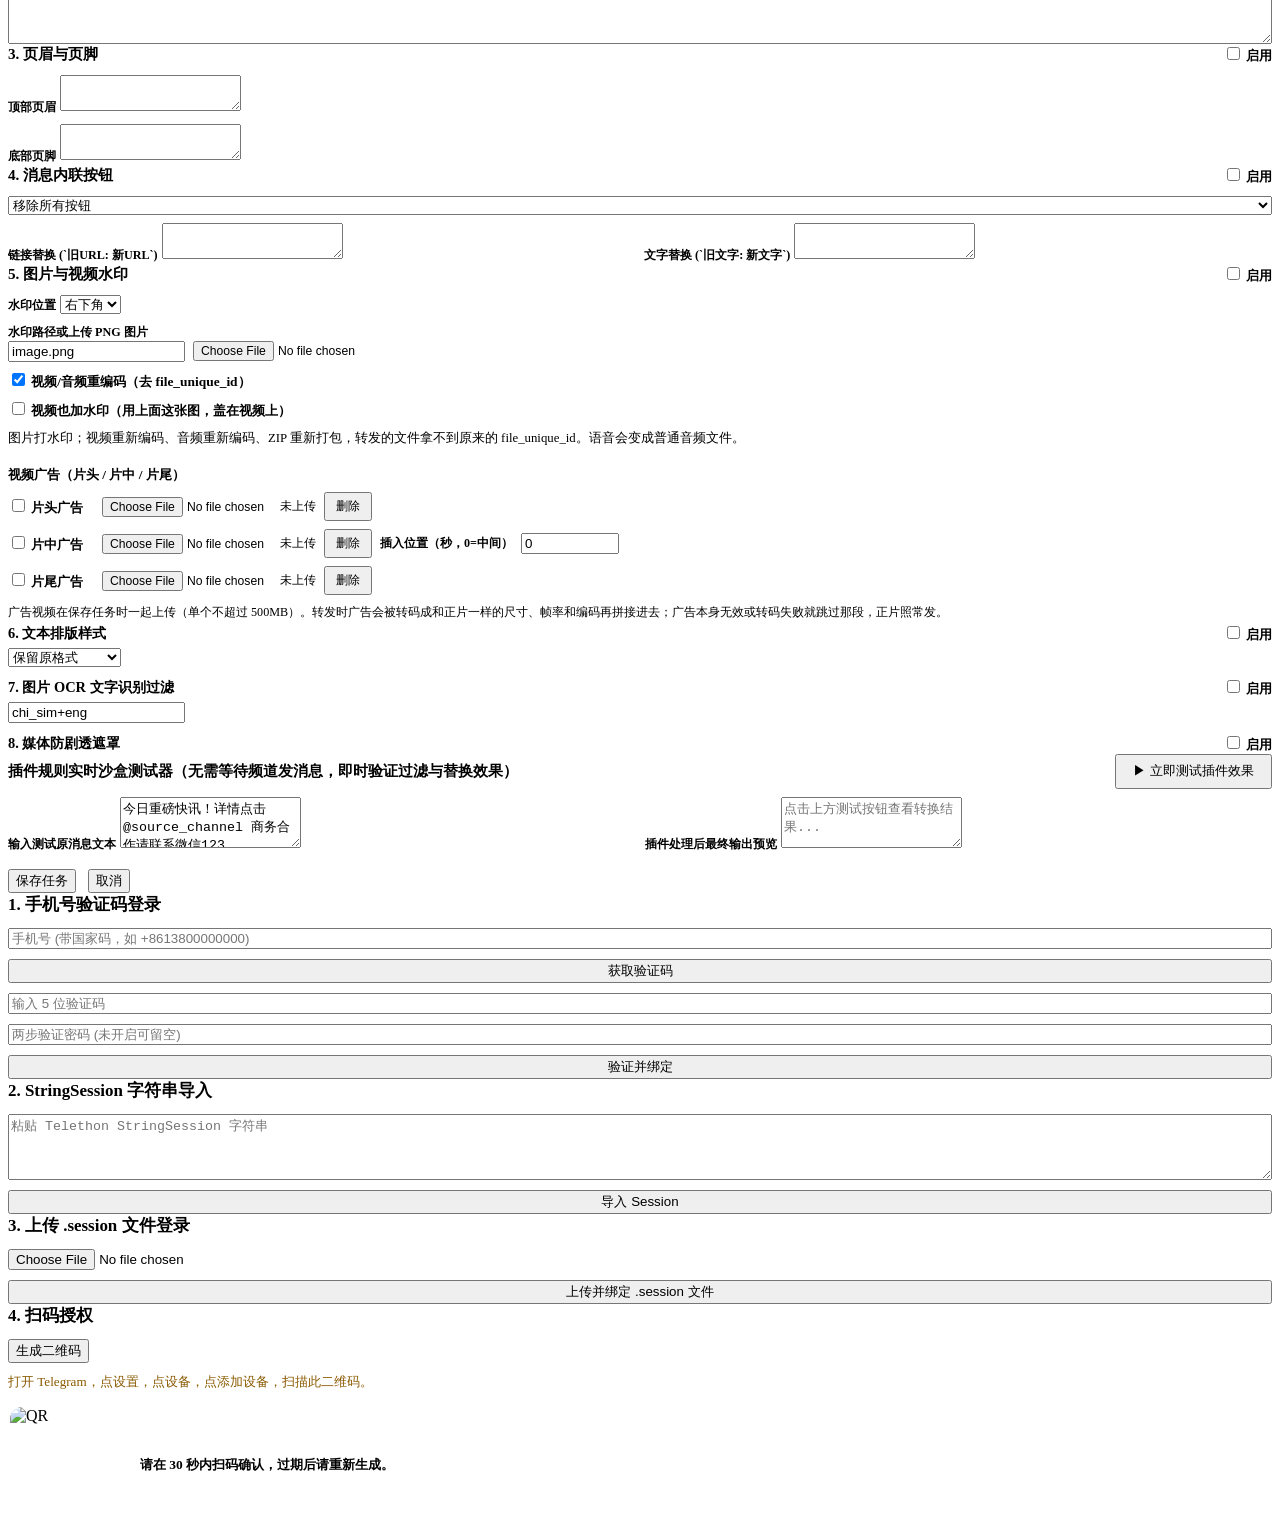
==== commit 42be9051: "Restore schedule mode option and settings panel in the task editor (per user choice); clarify the 15" ====
--- a/nb/multitenant/static/index.html
+++ b/nb/multitenant/static/index.html
@@ -94,8 +94,9 @@
               <select id="taskMode" class="pill-select">
                 <option value="live">实时转发 (Live)</option>
                 <option value="past">历史搬运 (Past)</option>
+                <option value="schedule">定时推送 (Schedule)</option>
               </select>
-              <div style="margin-top:6px; font-size:0.8rem; color:var(--text-muted);">发送间隔：150~300 秒随机（防封）</div>
+              <div style="margin-top:6px; font-size:0.8rem; color:var(--text-muted);">实时 / 历史发送间隔：150~300 秒随机（防封）</div>
             </div>
 
             <div class="col-12 aqua-search-card" style="padding:14px 18px;">
@@ -138,6 +139,13 @@
                   <input type="number" id="pastEnd" class="pill-input" placeholder="不限">
                 </div>
               </div>
+            <div class="col-6 glass-panel">
+              <strong style="display:block; font-size:0.86rem; margin-bottom:8px;">定时模式选项</strong>
+              <label style="font-size:0.78rem; font-weight:700;">每天推送时间</label>
+              <input type="time" id="scheduleRunTime" class="pill-input" value="08:00">
+              <label style="font-size:0.78rem; font-weight:700; margin-top:8px;">每日条数上限 (0 = 不限)</label>
+              <input type="number" id="scheduleDailyLimit" class="pill-input" value="0" min="0">
+            </div>
             </div>
 
 
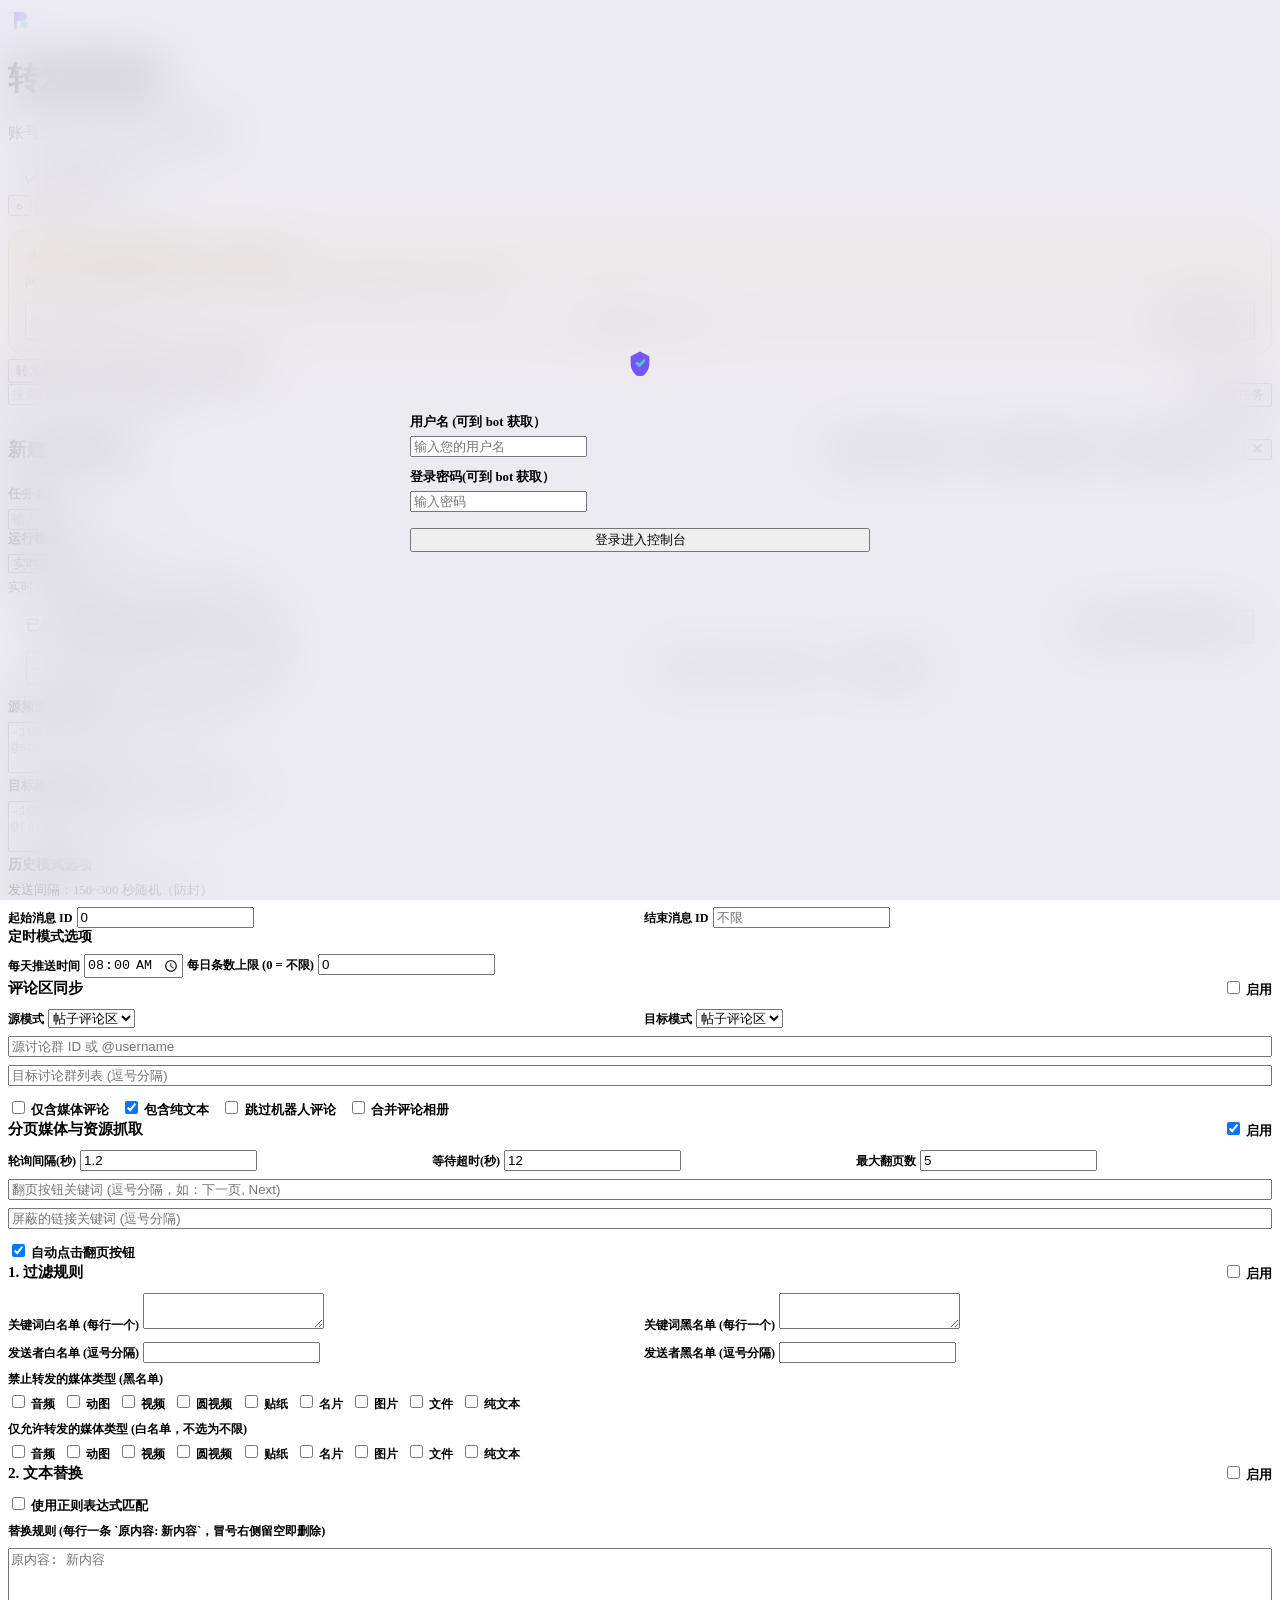
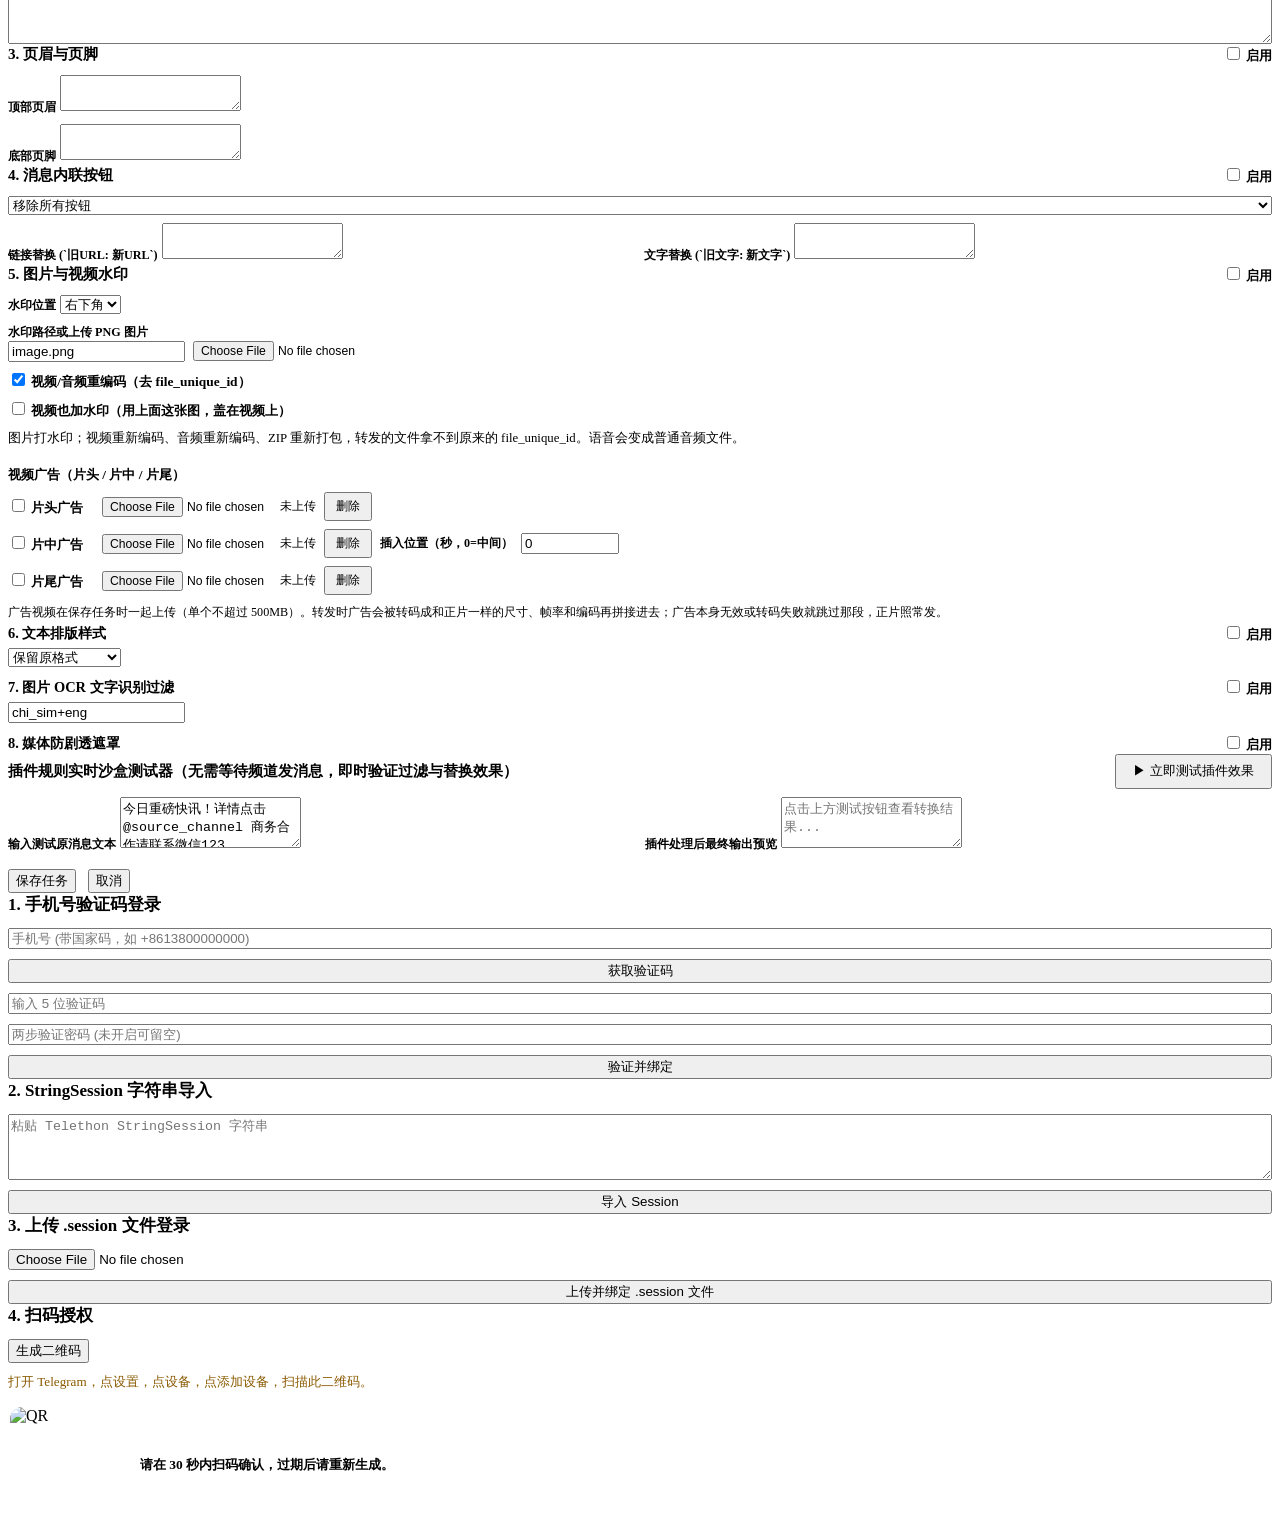
==== commit 57bdafcc: "Bot-media engine restored from original (start-link -> /start -> collect album + pagination, merged " ====
--- a/nb/multitenant/static/index.html
+++ b/nb/multitenant/static/index.html
@@ -139,6 +139,7 @@
                   <input type="number" id="pastEnd" class="pill-input" placeholder="不限">
                 </div>
               </div>
+            </div>
             <div class="col-6 glass-panel">
               <strong style="display:block; font-size:0.86rem; margin-bottom:8px;">定时模式选项</strong>
               <label style="font-size:0.78rem; font-weight:700;">每天推送时间</label>
@@ -146,7 +147,7 @@
               <label style="font-size:0.78rem; font-weight:700; margin-top:8px;">每日条数上限 (0 = 不限)</label>
               <input type="number" id="scheduleDailyLimit" class="pill-input" value="0" min="0">
             </div>
-            </div>
+          </div>
 
 
           <!-- 子面板 2：评论区与资源抓取 -->
@@ -207,9 +208,7 @@
                 <input type="text" id="botMediaKeywords" class="pill-input" placeholder="翻页按钮关键词 (逗号分隔，如：下一页, Next)">
                 <input type="text" id="botMediaBlacklist" class="pill-input" placeholder="屏蔽的链接关键词 (逗号分隔)">
                 <div style="display:flex; gap:12px; flex-wrap:wrap; font-size:0.8rem; font-weight:600; margin-top:4px;">
-                  <label><input type="checkbox" id="botMediaAutoTrigger" checked> 自动触发评论关键词</label>
                   <label><input type="checkbox" id="botMediaPagination" checked> 自动点击翻页按钮</label>
-                  <label><input type="checkbox" id="botMediaForceEmpty" checked> 无资源时仍转发原帖</label>
                 </div>
               </div>
             </div>
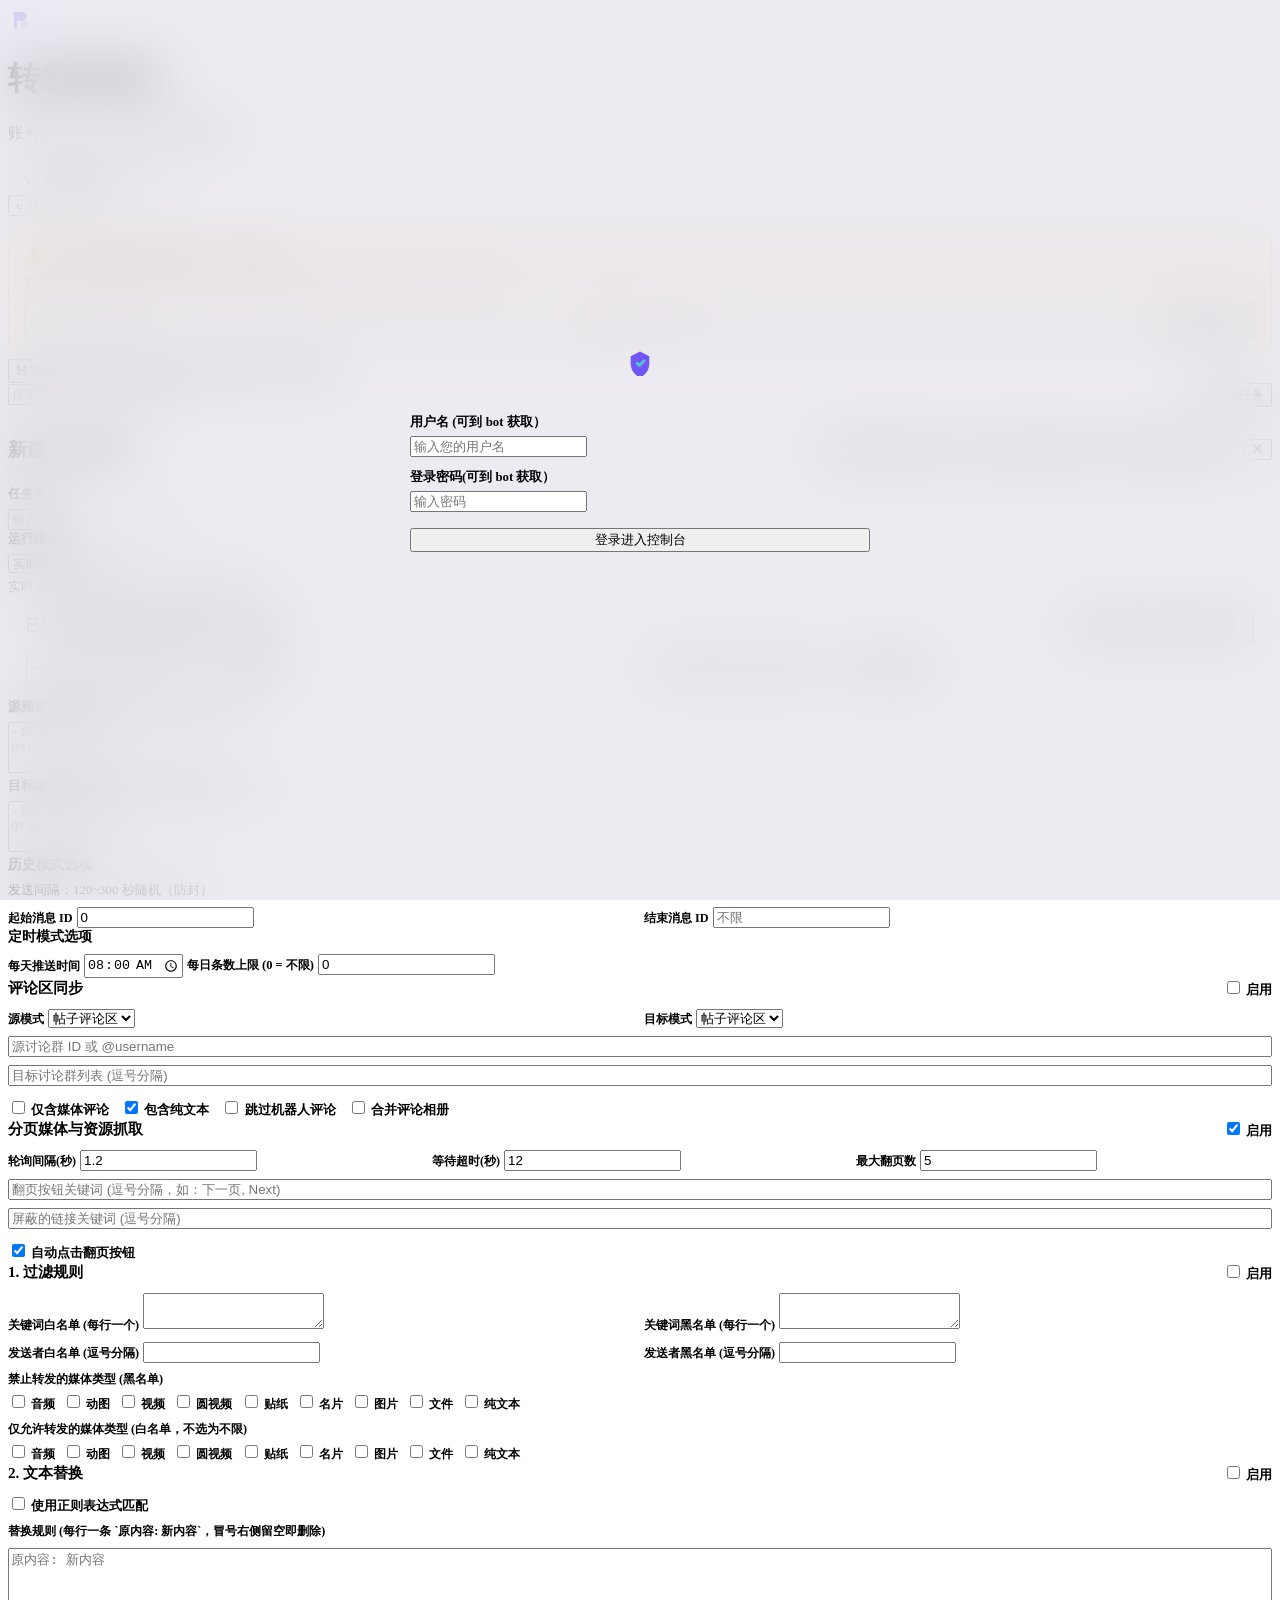
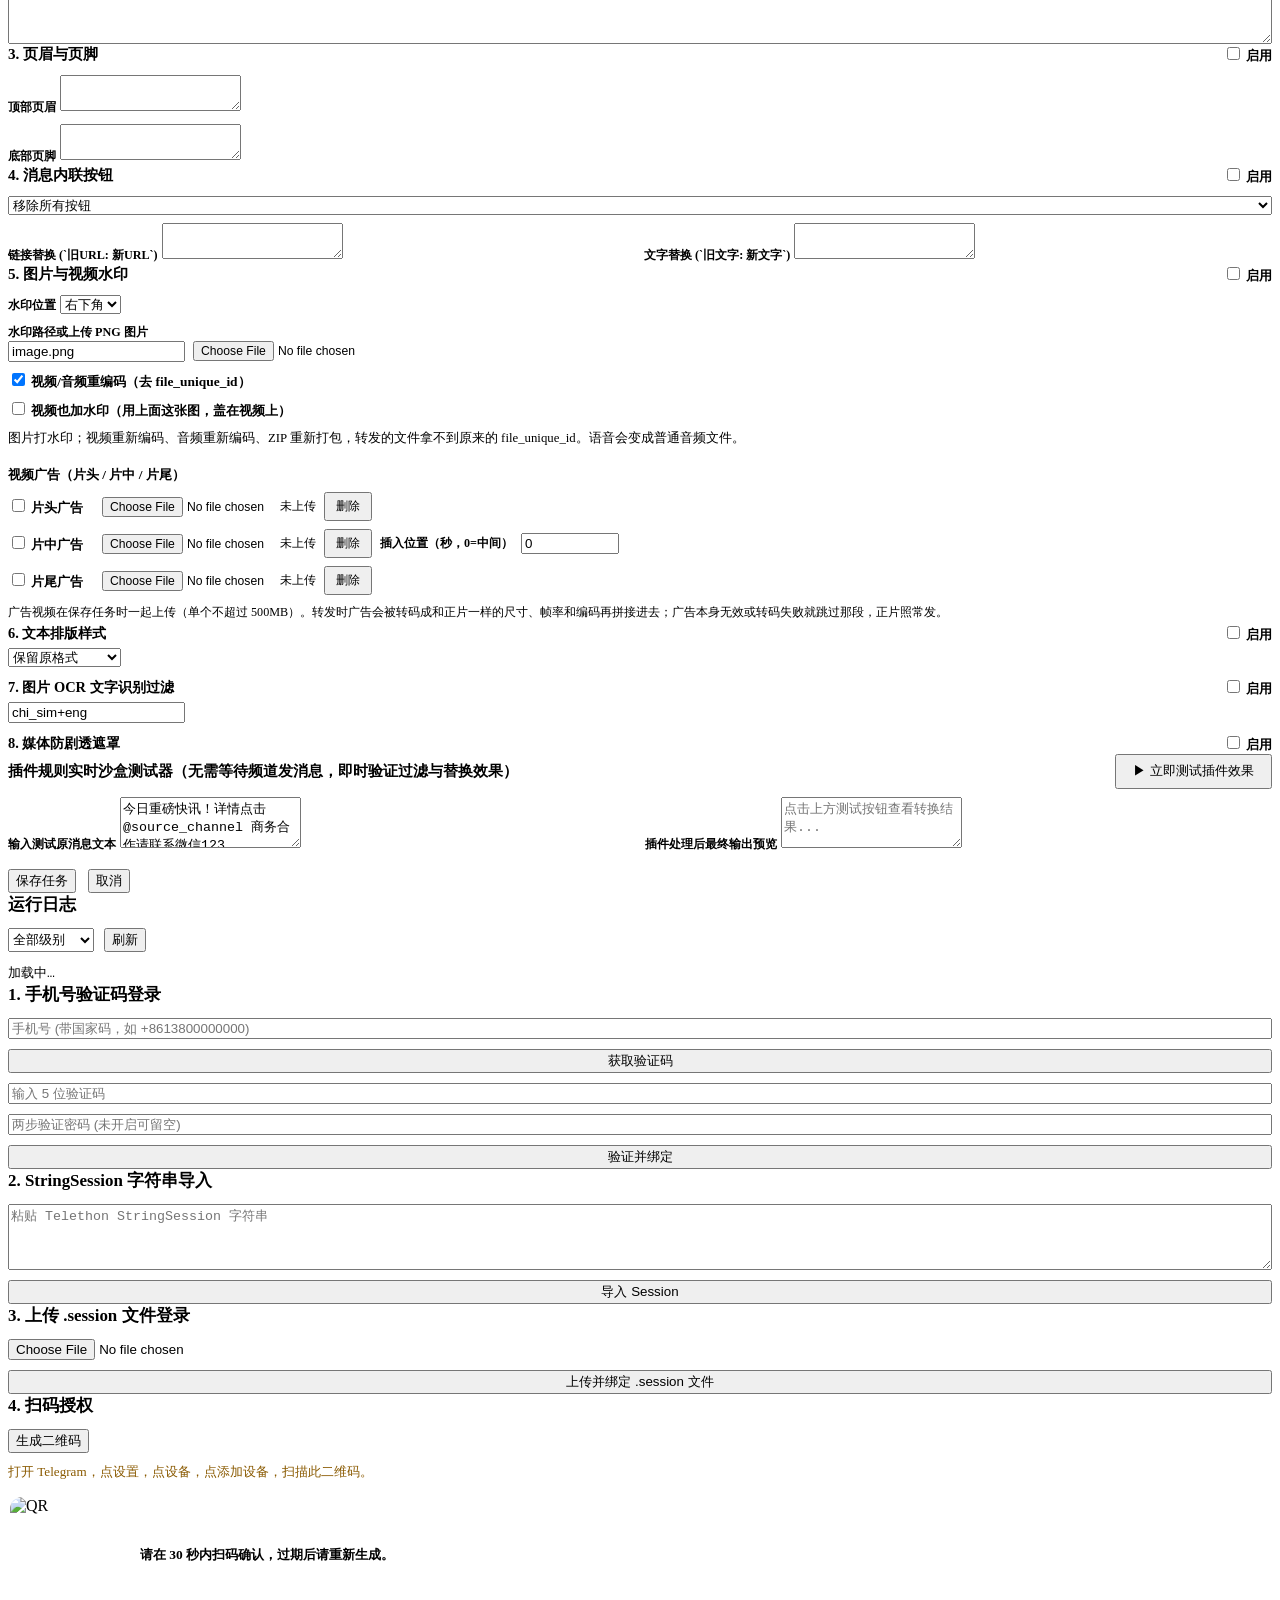
==== commit a3021895: "nb batch 6 (Hon's 9 picks): comment-keyword bot media, comment album 2s buffer, FloodWait tenant-wid" ====
--- a/nb/multitenant/static/index.html
+++ b/nb/multitenant/static/index.html
@@ -50,6 +50,7 @@
       <button type="button" class="segment-btn active" data-tab="tasksView">转发任务 (<span id="taskCount">0</span>)</button>
       <button type="button" class="segment-btn" id="authTabBtn" data-tab="authView">账号登录</button>
       <button type="button" class="segment-btn" data-tab="streamView">实时转发流水</button>
+      <button type="button" class="segment-btn" id="logsTabBtn" data-tab="logsView">运行日志</button>
     </nav>
 
     <!-- 视图 1：转发任务管理（列表 + 集成式任务与插件编辑器） -->
@@ -96,7 +97,7 @@
                 <option value="past">历史搬运 (Past)</option>
                 <option value="schedule">定时推送 (Schedule)</option>
               </select>
-              <div style="margin-top:6px; font-size:0.8rem; color:var(--text-muted);">实时 / 历史发送间隔：150~300 秒随机（防封）</div>
+              <div style="margin-top:6px; font-size:0.8rem; color:var(--text-muted);">实时 / 历史发送间隔：120~300 秒随机（防封）</div>
             </div>
 
             <div class="col-12 aqua-search-card" style="padding:14px 18px;">
@@ -128,7 +129,7 @@
 
             <div class="col-6 glass-panel">
               <strong style="display:block; font-size:0.86rem; margin-bottom:8px;">历史模式选项</strong>
-              <div style="font-size:0.8rem; color:var(--text-muted);">发送间隔：150~300 秒随机（防封）</div>
+              <div style="font-size:0.8rem; color:var(--text-muted);">发送间隔：120~300 秒随机（防封）</div>
               <div style="display:grid; grid-template-columns:1fr 1fr; gap:8px; margin-top:8px;">
                 <div>
                   <label style="font-size:0.76rem; font-weight:700;">起始消息 ID</label>
@@ -444,6 +445,25 @@
             <button type="button" id="cancelBtn" class="btn-liquid-ghost">取消</button>
           </div>
         </form>
+      </div>
+    </section>
+
+    <!-- 视图：运行日志（仅查看，无导出） -->
+    <section id="logsView" class="tab-panel hidden">
+      <div class="bento-grid">
+        <div class="col-12 glass-panel">
+          <h3 style="margin:0 0 12px; font-size:1.06rem; font-weight:800;">运行日志</h3>
+          <div style="display:flex; gap:10px; flex-wrap:wrap; margin-bottom:12px;">
+            <select id="logLevelFilter" class="pill-input" style="max-width:160px;">
+              <option value="">全部级别</option>
+              <option value="INFO">INFO</option>
+              <option value="WARNING">WARNING</option>
+              <option value="ERROR">ERROR</option>
+            </select>
+            <button id="refreshLogsBtn" type="button" class="btn-liquid-secondary">刷新</button>
+          </div>
+          <pre id="logList" style="white-space:pre-wrap; word-break:break-word; font-size:0.82rem; line-height:1.5; max-height:480px; overflow-y:auto; margin:0;">加载中…</pre>
+        </div>
       </div>
     </section>
 
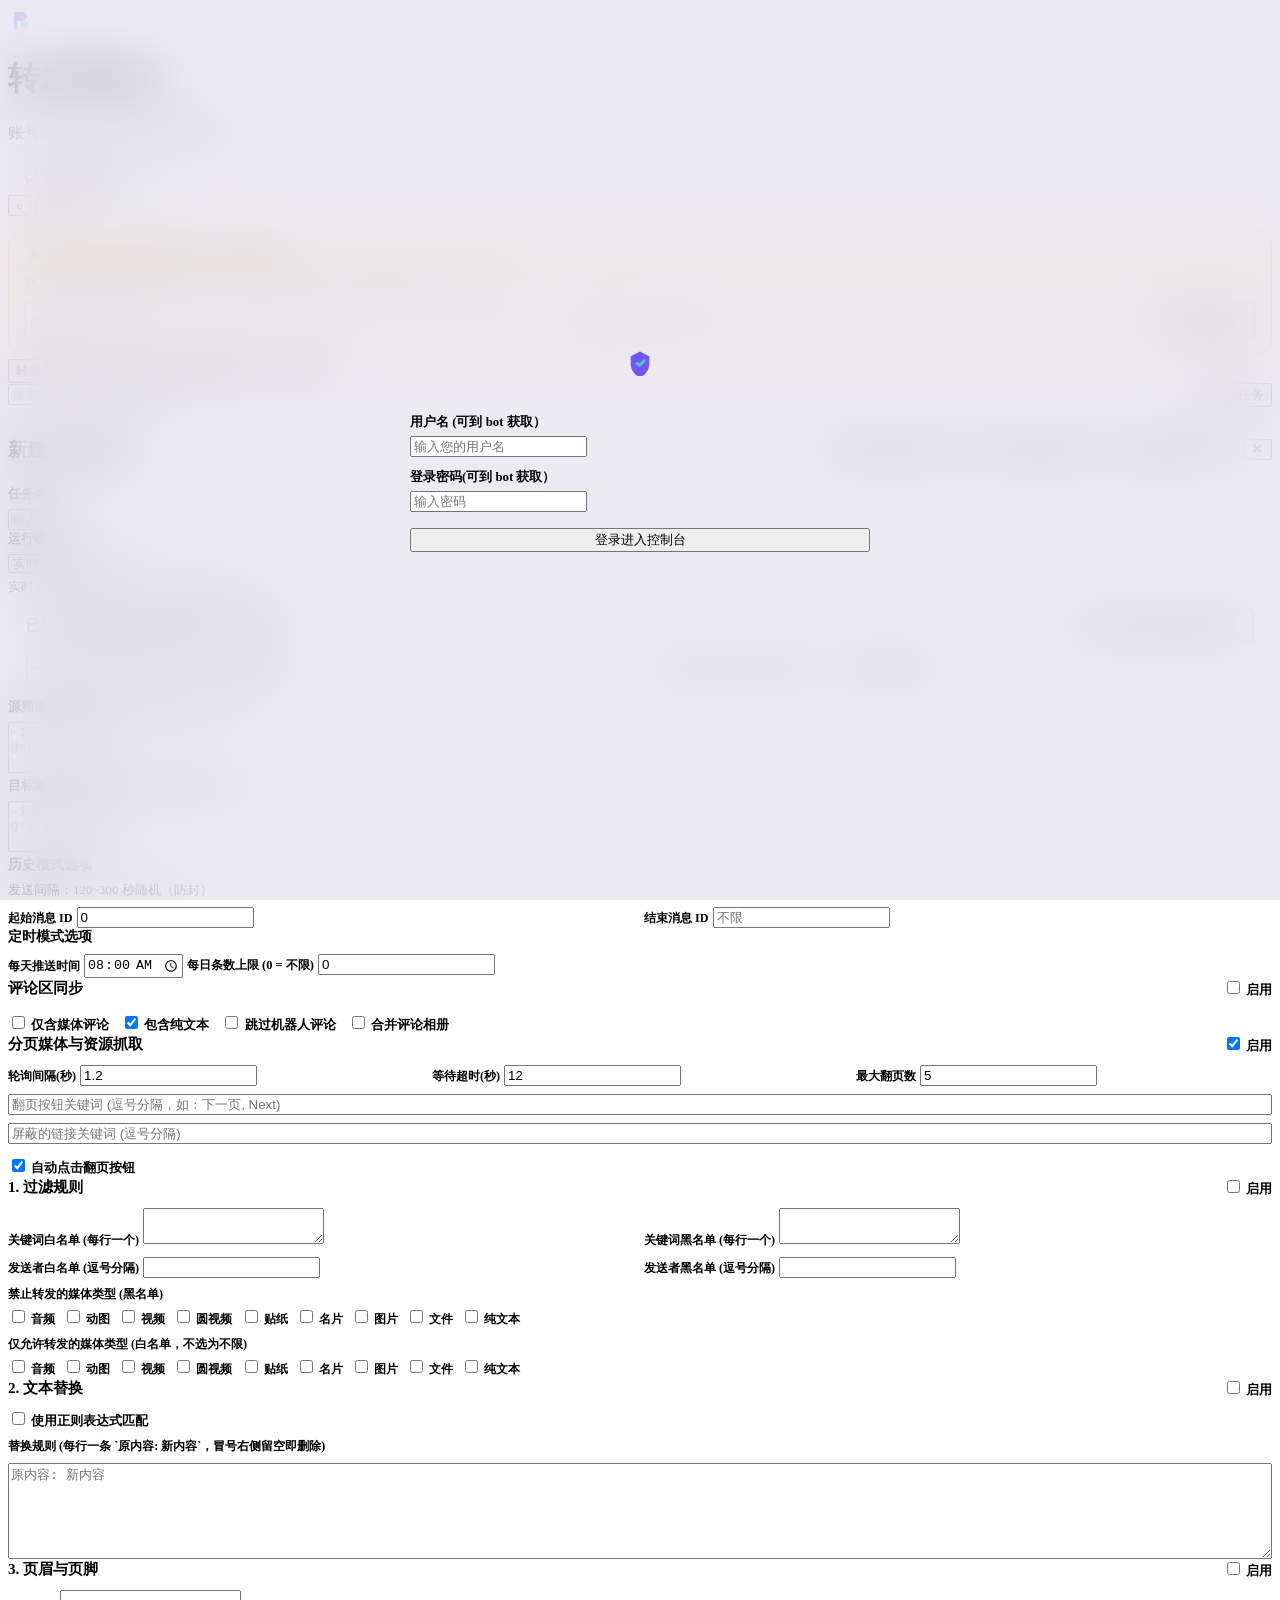
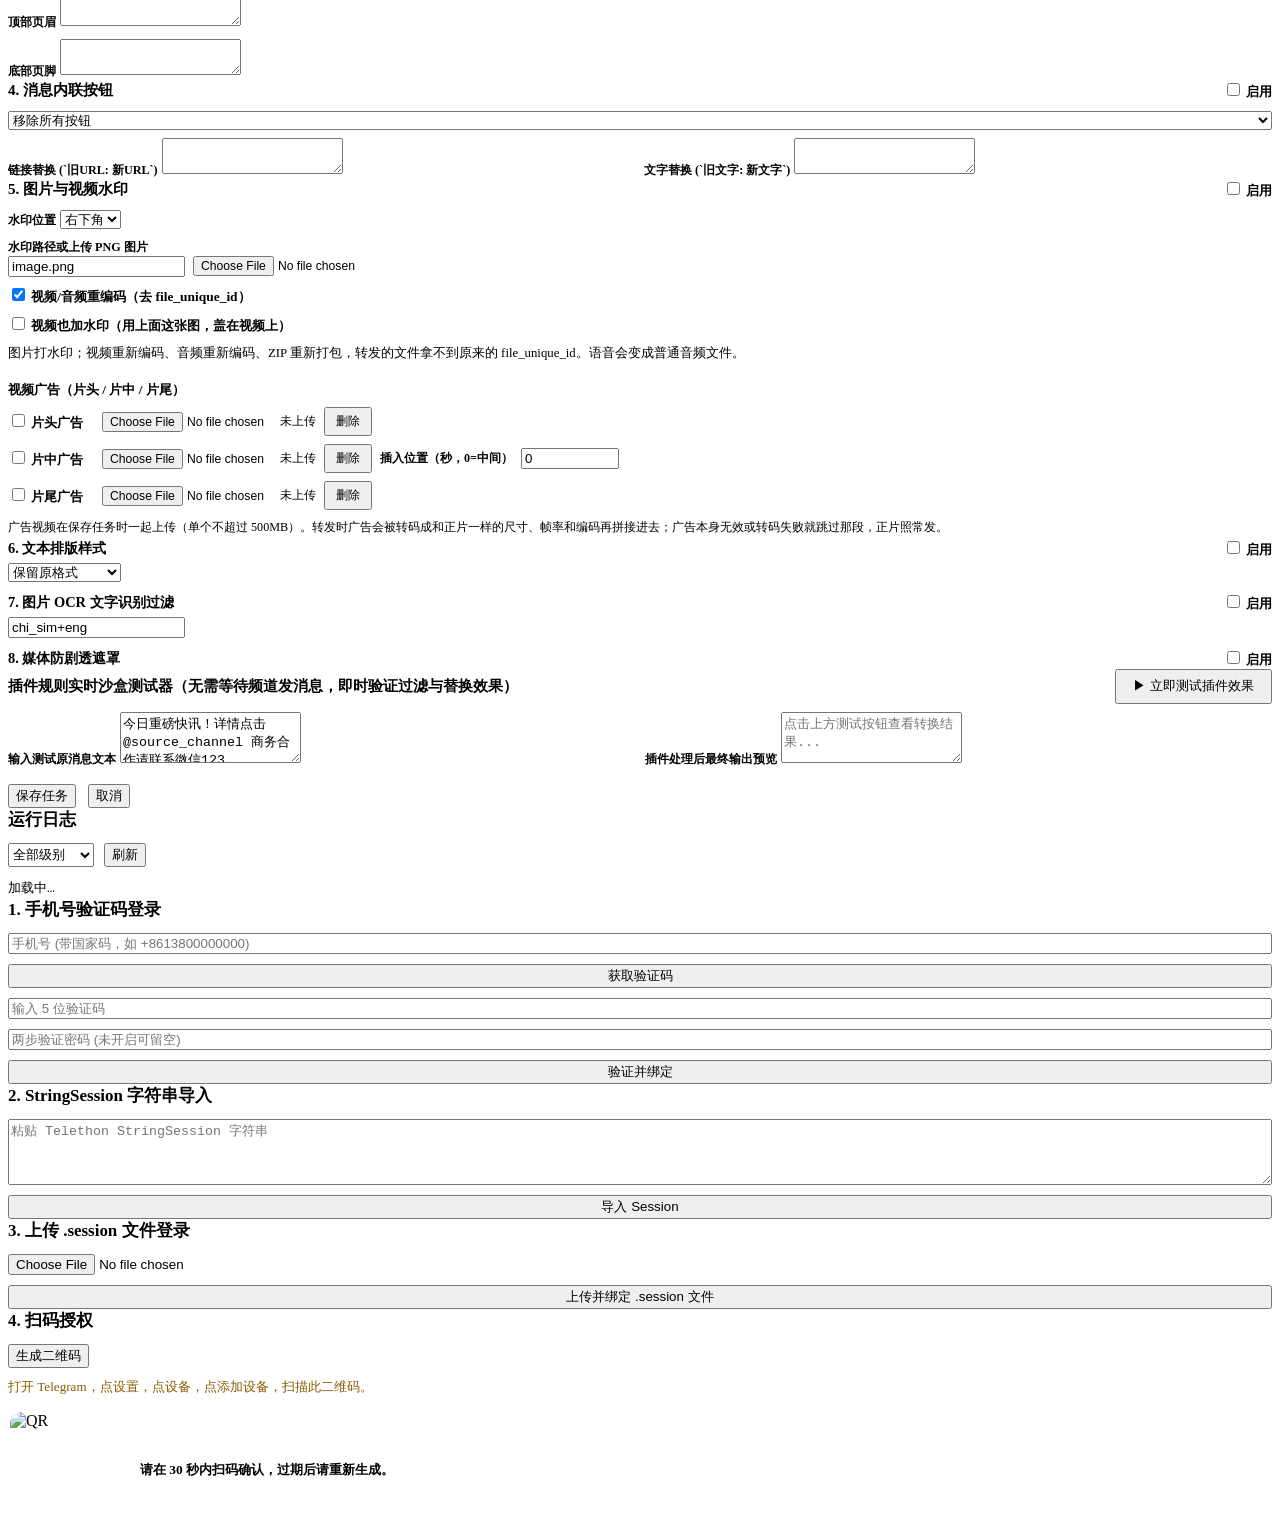
==== commit 4409a790: "Remove comment source/dest mode controls from task editor (source_mode/dest_mode/discussion-group in" ====
--- a/nb/multitenant/static/index.html
+++ b/nb/multitenant/static/index.html
@@ -159,24 +159,6 @@
                 <label style="font-size:0.84rem; font-weight:700;"><input type="checkbox" id="commentsEnabled"> 启用</label>
               </div>
               <div style="display:flex; flex-direction:column; gap:8px;">
-                <div style="display:grid; grid-template-columns:1fr 1fr; gap:8px;">
-                  <div>
-                    <label style="font-size:0.76rem; font-weight:700;">源模式</label>
-                    <select id="commentsSourceMode" class="pill-select">
-                      <option value="comments">帖子评论区</option>
-                      <option value="discussion">讨论群组</option>
-                    </select>
-                  </div>
-                  <div>
-                    <label style="font-size:0.76rem; font-weight:700;">目标模式</label>
-                    <select id="commentsDestMode" class="pill-select">
-                      <option value="comments">帖子评论区</option>
-                      <option value="discussion">讨论群组</option>
-                    </select>
-                  </div>
-                </div>
-                <input type="text" id="commentsSourceGroup" class="pill-input" placeholder="源讨论群 ID 或 @username">
-                <input type="text" id="commentsDestGroups" class="pill-input" placeholder="目标讨论群列表 (逗号分隔)">
                 <div style="display:flex; gap:12px; flex-wrap:wrap; font-size:0.8rem; font-weight:600; margin-top:4px;">
                   <label><input type="checkbox" id="commentsOnlyMedia"> 仅含媒体评论</label>
                   <label><input type="checkbox" id="commentsIncludeText" checked> 包含纯文本</label>
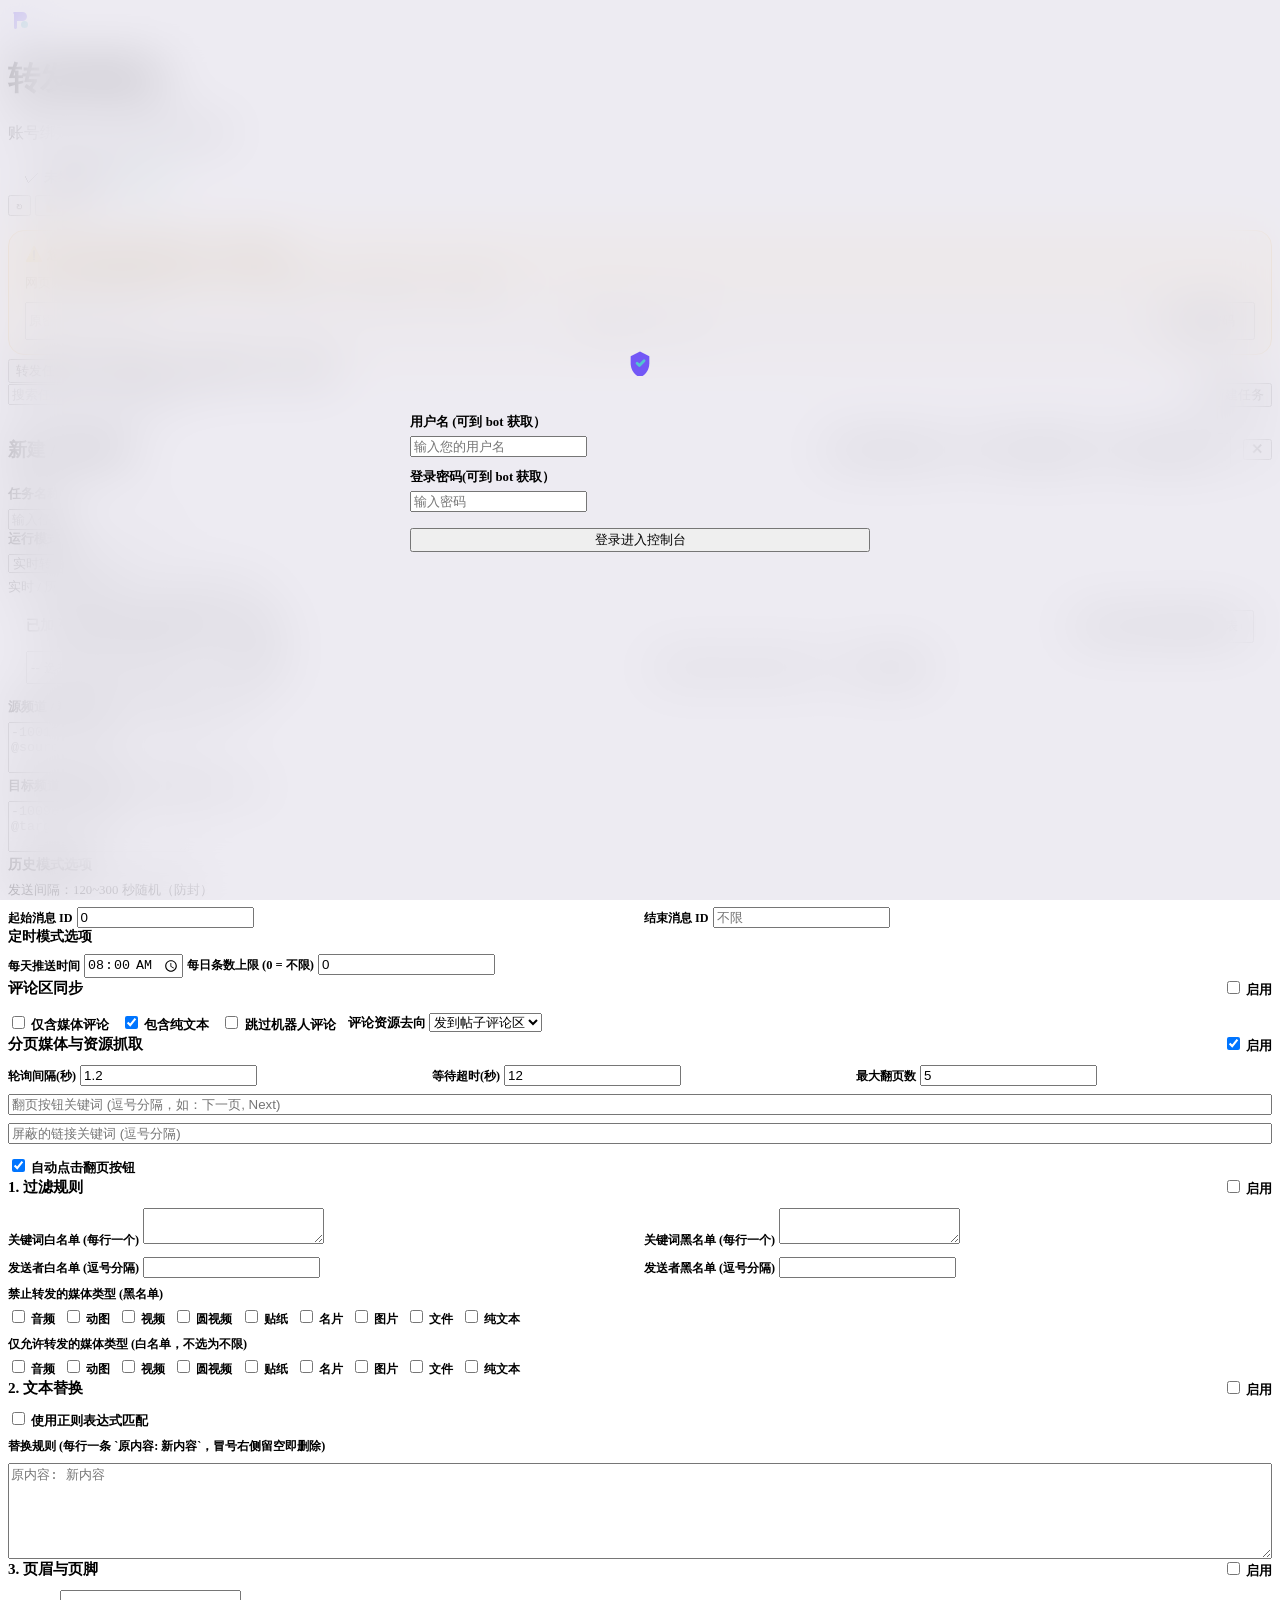
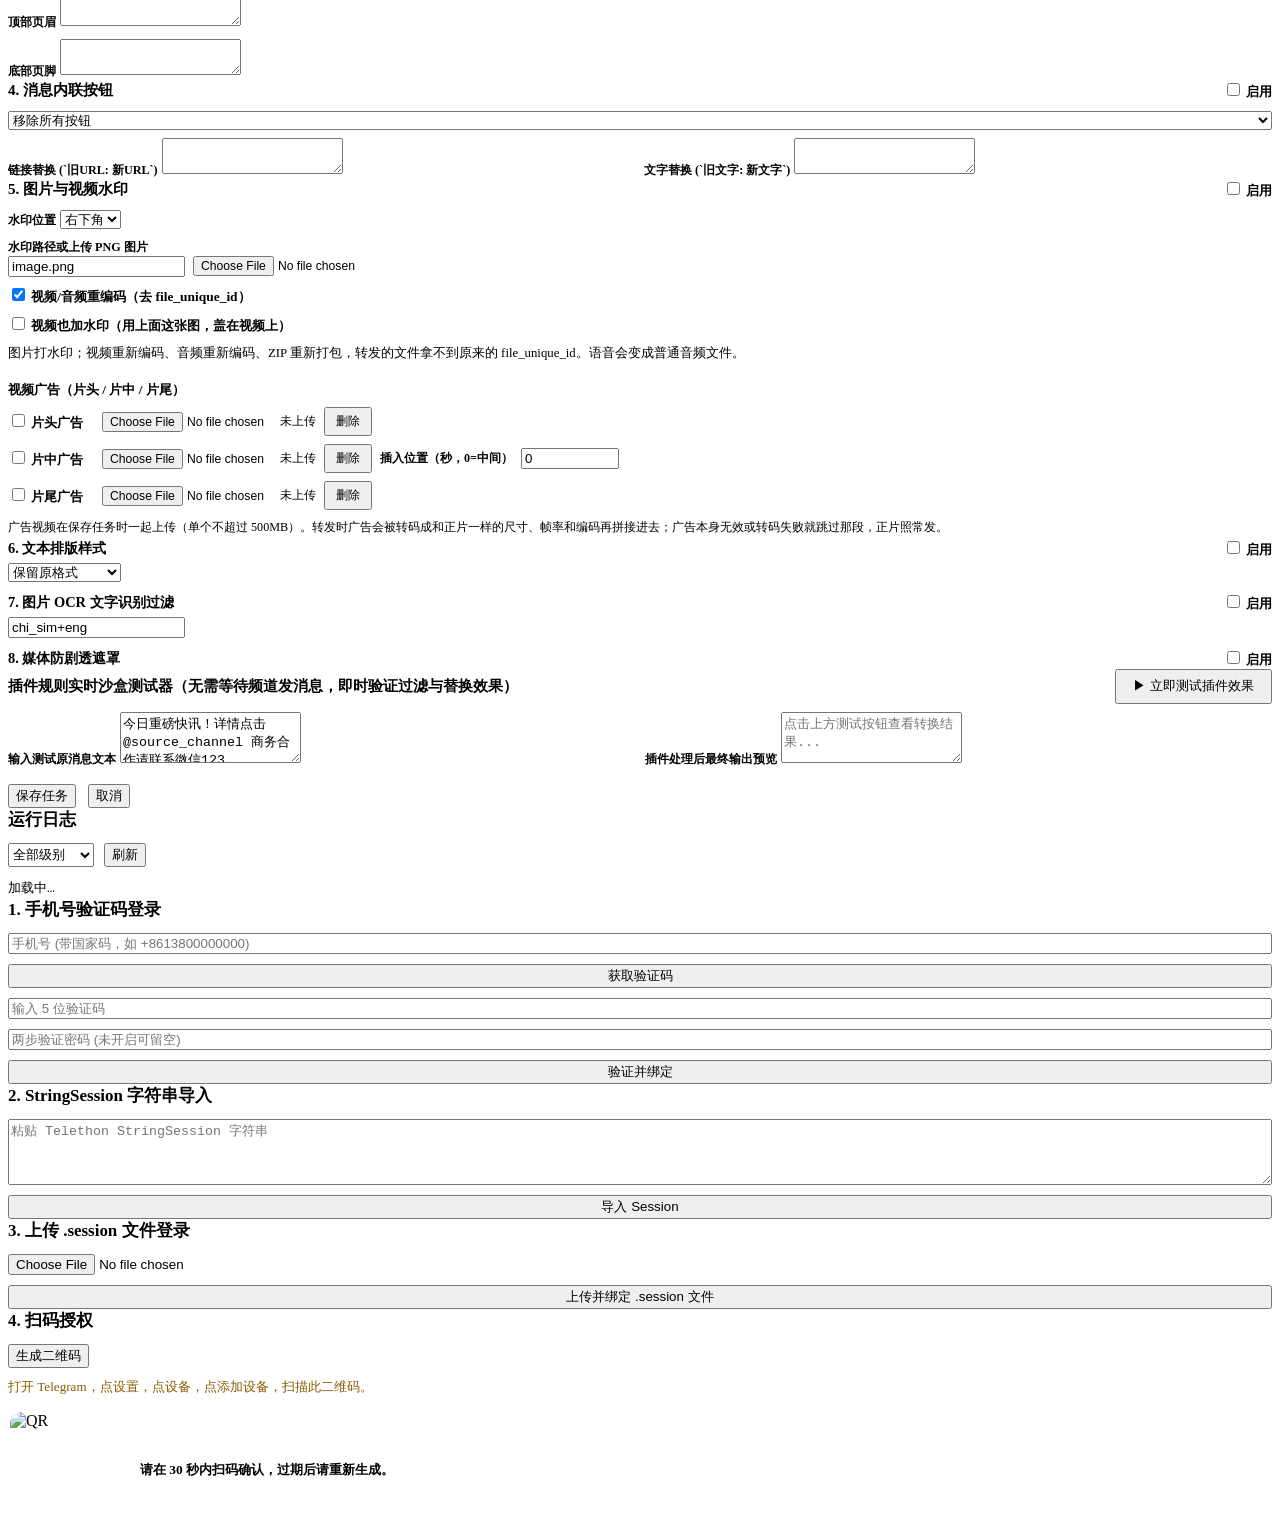
==== commit 1f0d1bf1: "Comment-destination switch + no-discussion-group fallback: editor '合并评论相册' checkbox becomes a '评论资源去" ====
--- a/nb/multitenant/static/index.html
+++ b/nb/multitenant/static/index.html
@@ -163,7 +163,12 @@
                   <label><input type="checkbox" id="commentsOnlyMedia"> 仅含媒体评论</label>
                   <label><input type="checkbox" id="commentsIncludeText" checked> 包含纯文本</label>
                   <label><input type="checkbox" id="commentsSkipBot"> 跳过机器人评论</label>
-                  <label><input type="checkbox" id="commentsMergeMedia"> 合并评论相册</label>
+                  <label style="font-size:0.8rem; font-weight:600;">评论资源去向
+                    <select id="commentsMergeMedia" class="pill-select">
+                      <option value="comments">发到帖子评论区</option>
+                      <option value="channel">随帖子发到频道</option>
+                    </select>
+                  </label>
                 </div>
               </div>
             </div>
